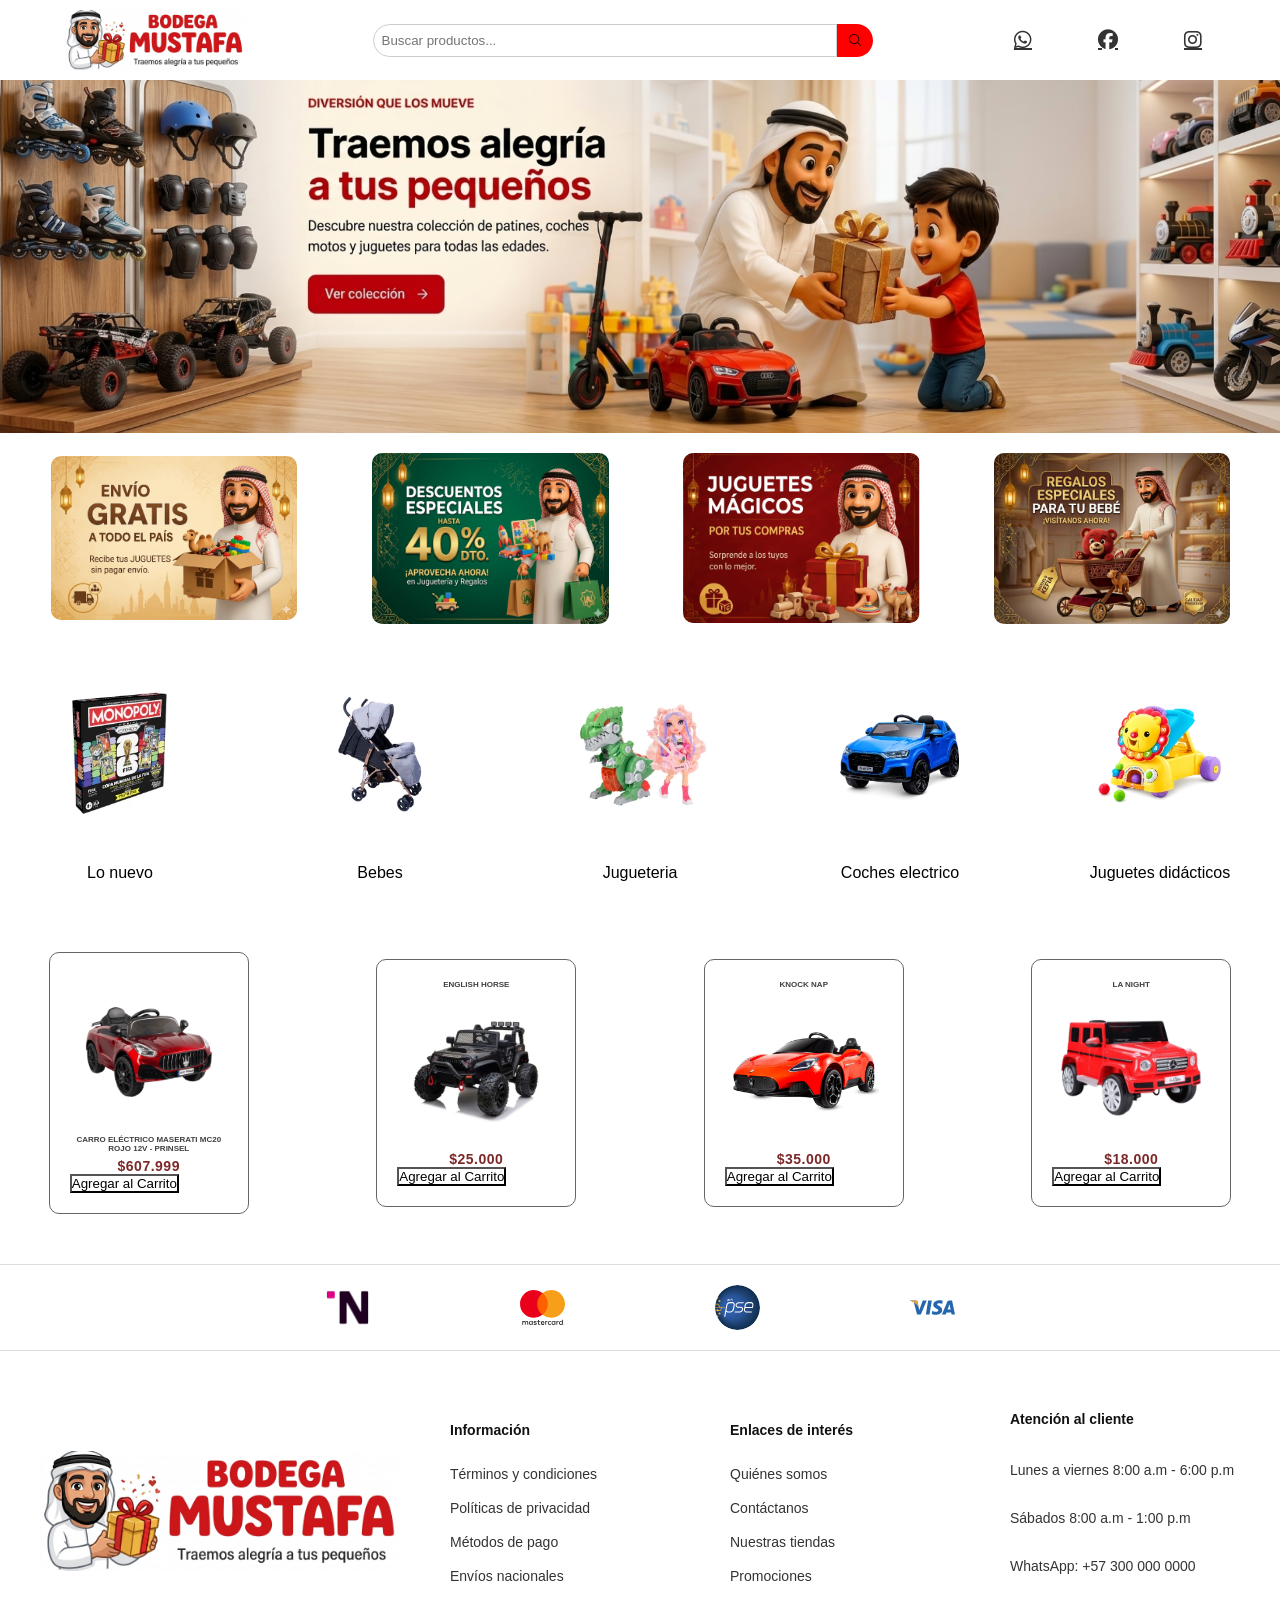
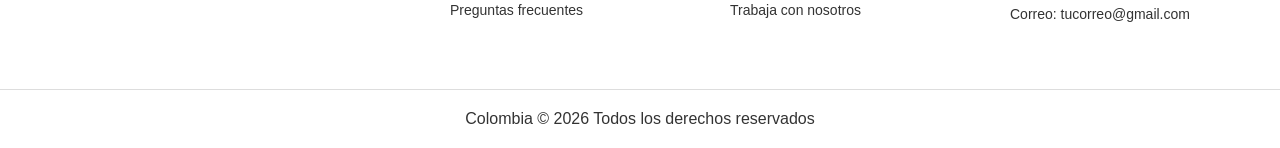
==== index.html @ 59c6c092 "message" ====
<!DOCTYPE html>
<html>

<head>
  <meta charset="UTF-8" />
  <title>Bodega Mustafa</title>
  <link rel="stylesheet" href="style.css">
  <link rel="icon" href="IMG/logo.png">
  <link rel="preconnect" href="https://fonts.googleapis.com">
  <link rel="preconnect" href="https://fonts.gstatic.com" crossorigin>
  <link href="https://fonts.googleapis.com/css2?family=Inter:wght@300;400;500;600&display=swap" rel="stylesheet">
  <link rel="stylesheet" href="https://cdnjs.cloudflare.com/ajax/libs/font-awesome/6.5.0/css/all.min.css">
  <link href="https://cdn.jsdelivr.net/npm/@fortawesome/fontawesome-free@6.5.0/css/all.min.css" rel="stylesheet">
  <script src="app.js" async></script>
</head>

<body>


  <!-- HEADER -->
  <div class="top-bar">
    <div class="conten_bar">
      <div class="logo">
        <img src="IMG/Gemini_Generated_Image_da0sp6da0sp6da0s.png" class="logo_img">
        <!-- <h2>BODEGA <span>MUSTAFA</span></h2>-->
      </div>

      <div class="search">
        <input class="search_style" type="text" placeholder="Buscar productos...">
        <button><img src="IMG/simbolo-de-la-interfaz-de-busqueda.png" alt="" class="lupa"></button>
      </div>

      <div class="social">
        <a href="https://wa.me/573014575508" class="whatsapp-float" target="_blank">
          <i class="fab fa-whatsapp"></i>
        </a>
        <a href="#"><i class="fab fa-facebook"></i></a>
        <a href="#"><i class="fab fa-instagram"></i></a>
      </div>
    </div>

  </div>

  <!--<div class="navbar">
  <a href="#">Categorías</a>
  <a href="#">Patines</a>
  <a href="#">Coches</a>
  <a href="#">Motos</a>
  <a href="#">Juguetes</a>
  <a href="#">Ofertas</a>
</div>-->

  <!-- HERO -->

  <div class="content_banner">
    <div class="banner">
      <img src="IMG/Diseño sin título.png" alt="" class="img_banner">
    </div>
  </div>

  <!--BANNER 2-->
  <div class="promos">

    <div class="promo">
      <img src="IMG/Catalogo/banner/Gemini_Generated_Image_4g9vft4g9vft4g9v.png" alt="">
    </div>

    <div class="promo">
      <img src="IMG/Catalogo/banner/Gemini_Generated_Image_lv27aalv27aalv27.png" alt="">
    </div>

    <div class="promo">
      <img src="IMG/Catalogo/banner/Gemini_Generated_Image_pyb606pyb606pyb6.png" alt="">
    </div>

    <div class="promo">
      <img src="IMG/Catalogo/banner/Gemini_Generated_Image_ac1iwuac1iwuac1i.png" alt="">
    </div>

  </div>


  <!-- CATEGORIAS -->
  <section class="categorias">
    <!--<h2>Explora categorías</h2>-->

    <div class="grid">

      <div class="categoria">

        <div class="circle">

          <img src="IMG/Catalogo/33e0378a-2270-49cd-bac8-6c04296d446d___02954387f7a45be6839c6b963cf06121.webp"
            alt="Jugueteria">

        </div>

        <div class="circle_text">
          <p>Lo nuevo</p>
        </div>

      </div>


      <div class="categoria">

        <div class="circle">

          <img src="IMG/Catalogo/012d9b20-46e1-4315-beab-b71fcdd52f04___46c78334dc7b81961556121b7e7aa736.webp"
            class="img_categorie">

        </div>

        <div class="circle_text">
          <p>Bebes</p>
        </div>

      </div>

      <div class="categoria">

        <div class="circle">

          <img src="IMG/Catalogo/dcc8c042-22ca-4071-9466-cf2350ef6596___0fcb8e5a81da76096e69bb2cf701c85f.webp"
            class="img_categorie">

        </div>

        <div class="circle_text">
          <p>Jugueteria</p>
        </div>

      </div>

      <div class="categoria">

        <div class="circle">

          <img src="IMG/Catalogo/6ea2930f-3822-4437-81b8-4fa811428235___e31d654e2ce36ea52e5ac3e4da95c9cd.webp"
            class="img_categorie">

        </div>

        <div class="circle_text">
          <p>Coches electrico</p>
        </div>

      </div>


      <div class="categoria">

        <div class="circle">

          <img src="IMG/Catalogo/55fb14bf-ad05-44a4-b7ca-66a8fdedbbeb___d0d23ddb5b34c17a1764a126568228db.webp"
            class="img_categorie">

        </div>

        <div class="circle_text">
          <p>Juguetes didácticos</p>
        </div>

      </div>

    </div>
  </section>

  <!-- PRODUCTOS 
<section class="productos">
  <h2 class="titul">Top productos para tus hijos</h2>
  <div class="container">
   <div class="products">

    <div class="cards">
      <img src="IMG/Catalogo/carro_rojo/1061714-800-auto.png" alt="">
      <div class="title">Patín Eléctrico X7</div>
      <div class="price">$279.00</div>
      <div class="stars">★★★★★</div>
    </div>

    <div class="cards">
      <img src="IMG/Catalogo/carro_rojo/1188334-1200-auto.webp" alt="">
      <div class="title">Coche Eléctrico Audi TT</div>
      <div class="price">$339.00</div>
      <div class="stars">★★★★★</div>
    </div>

    <div class="cards">
      <img src="IMG/Catalogo/carro_rojo/1174022-800-auto.webp" alt="">
      <div class="title">Moto Eléctrica Sport</div>
      <div class="price">$189.00</div>
      <div class="stars">★★★★★</div>
    </div>

    <div class="cards">
      <img src="IMG/Catalogo/carro_rojo/1312287-800-auto.png" alt="">
      <div class="title">Scooter Infantil LED</div>
      <div class="price">$79.00</div>
      <div class="stars">★★★★★</div>
    </div>

   </div>
  </div>-->


  </section>

  <section class="contenedor">
    <!-- Contenedor de elementos -->
    <div class="contenedor-items">
      <div class="item">
        <img src="IMG/Catalogo/carro_rojo/1061714-800-auto.png" alt="" class="cards_img">
        <div class="content_titul_item">
          <span class="titulo-item">Carro Eléctrico Maserati MC20 Rojo 12V - Prinsel</span>
        </div>
        <div class="content_precio_item">
          <span class="precio-item">$607.999</span>
        </div>
        <button class="boton-item">Agregar al Carrito</button>
      </div>

      <div class="item">
        <span class="titulo-item">English Horse</span>
        <img src="IMG/Catalogo/carro_rojo/result_1174022-800-auto.webp" alt="" class="cards_img">
        <span class="precio-item">$25.000</span>
        <button class="boton-item">Agregar al Carrito</button>
      </div>

      <div class="item">
        <span class="titulo-item">Knock Nap</span>
        <img src="IMG/Catalogo/carro_rojo/1188334-1200-auto.webp" alt="" class="cards_img">
        <span class="precio-item">$35.000</span>
        <button class="boton-item">Agregar al Carrito</button>
      </div>
      
      <div class="item">
        <span class="titulo-item">La Night</span>
        <img src="IMG/Catalogo/carro_rojo/1312287-800-auto.png" alt="" class="cards_img">
        <span class="precio-item">$18.000</span>
        <button class="boton-item">Agregar al Carrito</button>
      </div>


    </div>
    <!-- Carrito de Compras -->
    <div class="carrito" id="carrito">
      <div class="header-carrito">
        <h2>Tu Carrito</h2>
      </div>

      <div class="carrito-items">
      </div>
      <div class="carrito-total">
        <div class="fila">
          <strong>Tu Total</strong>
          <span class="carrito-precio-total">
            $120.000,00
          </span>
        </div>
        <button class="btn-pagar">Pagar <i class="fa-solid fa-bag-shopping"></i> </button>
      </div>
    </div>
  </section>

  <footer class="footer">

    <!-- METODOS DE PAGO -->
    <div class="metodos_pago">

      <img src="IMG/M.PAGO/lodo_nequi.png">
      <img src="IMG/M.PAGO/mastercard-2.svg">
      <img src="IMG/M.PAGO/psee.svg">
      <img src="IMG/M.PAGO/visaa.svg">

    </div>

    <!-- CONTENIDO -->
    <div class="footer_container">

      <!-- LOGO -->
      <div class="footer_box">

        <h1 class="logo">
          <img src="IMG/Gemini_Generated_Image_da0sp6da0sp6da0s.png" class="logo_footer">
        </h1>

        <div class="redes">

          <i class='bx bxl-facebook'></i>
          <i class='bx bxl-instagram'></i>
          <i class='bx bxl-tiktok'></i>
          <i class='bx bxl-whatsapp'></i>

        </div>

      </div>

      <!-- INFORMACION -->
      <div class="footer_box">

        <h2>Información</h2>

        <a href="">Términos y condiciones</a>
        <a href="">Políticas de privacidad</a>
        <a href="">Métodos de pago</a>
        <a href="">Envíos nacionales</a>
        <a href="">Preguntas frecuentes</a>

      </div>

      <!-- ENLACES -->
      <div class="footer_box">

        <h2>Enlaces de interés</h2>

        <a href="">Quiénes somos</a>
        <a href="">Contáctanos</a>
        <a href="">Nuestras tiendas</a>
        <a href="">Promociones</a>
        <a href="">Trabaja con nosotros</a>

      </div>

      <!-- ATENCION -->
      <div class="footer_box">

        <h2>Atención al cliente</h2>

        <p>Lunes a viernes 8:00 a.m - 6:00 p.m</p>

        <p>Sábados 8:00 a.m - 1:00 p.m</p>

        <p>WhatsApp: +57 300 000 0000</p>

        <p>Correo: tucorreo@gmail.com</p>

      </div>

    </div>

    <!-- COPYRIGHT -->
    <div class="copy">

      <p>
        Colombia © 2026 Todos los derechos reservados
      </p>

    </div>

  </footer>

</body>

</html>
---- style.css ----
*{
  margin:0;
  padding:0;
  box-sizing:border-box;
  font-family:Arial, sans-serif;
  background-color: white;
}
body{
  font-family: 'poppins',sans-serif;
}
.secondary {
  font-family: 'Inter', sans-serif;
}
h1, h2 {
  font-weight: 700; /* títulos grandes */
}

h3, h4 {
  font-weight: 600; /* subtítulos */
}

p {
  font-weight: 400; /* texto normal */
}

.small-text {
  font-weight: 300; /* texto pequeño */
}

body{
  background:#f1f1f1;
}

/* HEADER */
.top-bar{
  display:flex;
  justify-content:center;
  align-items:center;
  padding:10px 20px;
  background:#fff;
  flex-wrap:wrap;
  border-bottom: 0px solid red;
  width: 100%;
}
.conten_bar{
    display: flex;
    justify-content:space-between;
    align-items: center;
    gap: 10vw;

    
}

.logo {
  display: flex;
  justify-content: center;
  align-items: center;
}

.logo_img {
  width: 180px;       /* tamaño normal en PC */
  height: auto;       /* mantiene proporción */
  max-width: 100%;    /* evita que se salga */
  object-fit: contain;
}
.logo h2{
  color:#000;
}

.logo span{
  color:red;
}
.cont_banner{
    display: flex;
    justify-content: center;
    align-items: center;
    
}
.banner{
    display: flex;
    justify-content: center;
    align-items: center;
}
.img_banner{
    width:100%;
}
/*BANNER 2*/
.promos {
  display: flex;
  justify-content: center;
  align-items: center;
  gap: 15px;
  padding: 20px;
}

/* CADA TARJETA */
.promo {
  display: flex;
  justify-content: center;
  align-items: center;
  overflow: hidden;
  transition: 0.3s;
  cursor: pointer;
}

/* IMAGEN */
.promo img {
  width: 80%;
  height: 800%;
  border-radius: 10px;
  object-fit: cover;
  display: block;
}

/* HOVER */
.promo:hover {
  transform: translateY(-5px) scale(1.02);
}
/*SEARCH*/
.search {
  display: flex;
  justify-content: center;
  align-items: center;
  width: 500px;

}
.search_style{
    display: flex;
    justify-content: center;
    align-items: center;
}
.search input {
  width: 100%;
  padding: 8px;
  border: 1px solid #ccc;
  border-radius: 20px 0 0 20px;
}

.search button {
  padding: 8px 12px;
  border: none;
  background: red;
  color: white;
  border-radius: 0 20px 20px 0;
}
.lupa{
   background: red;
    width: 12px;
    margin-top: 2px;
}
/* REDES */
.social {
  display: flex;
  justify-content: center;
  align-items: center;
  gap: 40px;
}
i {
  background: none !important;
  display: inline-block;
  width: auto !important;
  height: auto !important;
  color: inherit;
  font-size: 20px;
}

.social a {
  width: 45px;
  height: 45px;
  display: flex;
  align-items: center;
  justify-content: center;
  /*background: #f1f1f1;
  border-radius: 50%;*/
  color: #333;
  font-size: 16px;
  transition: 0.3s;
}

/* COLORES HOVER */
.social a:hover:nth-child(1) {
  background: #25D366;
  color: white;
}

.social a:hover:nth-child(2) {
  background: #1877F2;
  color: white;
}

.social a:hover:nth-child(3) {
  background: #E1306C;
  color: white;
}


/* Iconos */
.icons {
  display: flex;
  gap: 15px;
}

/* Botón hamburguesa */
.menu-toggle {
  display: none;
  font-size: 25px;
  cursor: pointer;
}

/* NAV */
.navbar{
  background:red;
  display:flex;
  justify-content:left;
  align-items: center;
  flex-wrap: wrap;
  gap:40px;
  padding:10px 20px;
  overflow-x:auto;
}

.navbar a{
  color:white;
  text-decoration:none;
  white-space:nowrap;
  margin-left: 40px;
  font-family: 'Gill Sans', 'Gill Sans MT', Calibri, 'Trebuchet MS', sans-serif;
}

/* HERO */
.hero{
  display:flex;
  justify-content:space-between;
  align-items:center;
  padding:30px;
  background:#fff;
  margin:20px;
  border-radius:10px;
  flex-wrap:wrap;
}

.hero-text{
  max-width:500px;
}

.hero h1{
  font-size:40px;
}

.hero h1 span{
  color:red;
}

.hero p{
  margin:15px 0;
}

.btn{
  background:red;
  color:white;
  padding:10px 20px;
  border:none;
  border-radius:20px;
}

.hero img{
  width:400px;
}

/*CARD CIRCULE*/
.categoria {
  text-align: center;
}

/* círculo */
.circle {
  width: 25vw;
  height: 25vw;
  max-width: 180px;
  max-height: 180px;

  margin: auto;
  border-radius: 50%;
  overflow: hidden;

  position: relative;
  transition: 0.3s;
}
.circle_text{
  margin-top: 20px;
  display: flex;
  justify-content: center;
  align-items: center;
  font-family: 'Times New Roman', Times, serif;
}

/* imagen */
.circle img {
  width: 100%;
  height: 100%;
  object-fit: contain;
}

/* aro oculto */
.circle::before {
  content: "";
  position: absolute;
  inset: 0;
  border-radius: 50%;
  border: 1px solid transparent;
  transition: 0.3s;
}

/* hover */
.circle:hover::before {
  border: 1px solid #343233;
}

.circle:hover {
  transform: scale(1.05);
}

@media (max-width: 768px) {
  .circle {
    width: 30vw;
    height: 30vw;
  }
}

@media (max-width: 480px) {
  .circle {
    width: 40vw;
    height: 40vw;
  }
}


/* CATEGORIAS */
.categorias{
  padding:20px;
}

.grid{
  display: flex;
  justify-content: center;
  align-items: center;
  gap: 80px;
}



/* Responsive */

@media (max-width: 600px) {
    .logo_img {
        max-width: 60px;
    }
}

/* Celular pequeño */
@media (max-width: 360px) {
    .logo_img {
        max-width: 130px;
    }
}

@media (max-width: 480px) {
  body {
    padding: 10px;
  }

  .new-price {
    font-size: 28px;
  }

  .card-img {
    padding: 15px;
  }
}


/* RESPONSIVE */
@media(max-width:1024px){
  .grid{
    grid-template-columns:repeat(3,1fr);
  }
  .product-grid{
    grid-template-columns:repeat(3,1fr);
  }
}

@media(max-width:768px){
  .search{
    width:100%;
    margin:10px 0;
  }

  .hero{
    flex-direction:column;
    text-align:center;
  }

  .hero img{
    width:100%;
  }

  .grid{
    grid-template-columns:repeat(2,1fr);
  }

  .product-grid{
    grid-template-columns:repeat(2,1fr);
  }
}

@media(max-width:480px){
  .grid{
    grid-template-columns:1fr;
  }

  .product-grid{
    grid-template-columns:1fr;
  }

  .hero h1{
    font-size:28px;
  }
}
@media (max-width: 768px) {
  .logo_img {
    width: 140px;
  }
}

/* Celular */
@media (max-width: 480px) {
  .logo_img {
    width: 110px;
  }
}
@media (max-width: 768px) {

  .header {
    flex-wrap: wrap;
  }

  .search {
    order: 3;
    width: 100%;
  }

}
@media (max-width: 480px) {

  .top-bar{
    display: flex;
    justify-content: space-between;
    align-items: center;
  }

  .header {
    justify-content: center;
  }

  .search {
    order: 2;
    width: 100%;
  }

  .social {
    order: 3;
    justify-content: center;
    width: 20%;

  }
  .social a{
  width: 45px;
  height: 45px;
  display: flex;
  align-items: center;
  justify-content: center;
  background: #f1f1f1;
  border-radius: 50%;
  color: #333;
  font-size: 16px;
  transition: 0.3s;
  }

}

/* BANNER 2 */
@media (max-width: 1024px) {
  .promos {
    grid-template-columns: repeat(2, 1fr);
  }
}

/* Celular */
@media (max-width: 600px) {
  .promos {
    grid-template-columns: 1fr;
  }
}


/*CARD PRODUCT*/
.container {
  display: flex;
  justify-content: center;
  align-items: center;
  max-width: 1200px;
  margin: auto;
  padding: 20px;
  margin-top: 40px;
}

.products {
  display: grid;
  grid-template-columns: 1fr;
  gap: 120px;
}

.titul{
  padding: 50px;
  font-size: 20px;
}

/* Card */
.cards {
  background: var(--card-bg);
  border-radius: 10px;
  padding: 15px;
  text-align: center;
  transition: 0.3s;
  background:#fff;
  padding:15px;
  text-align:center;
  border: 1px solid #ccc;
  border-radius:  20px;
}
.cards_img{
  width:80px;
}
.cards:hover {
  transform: translateY(-5px);
}

.cards_img {
  width: 100%;
  max-height: 1400px;
  object-fit: contain;
}

.title {
  font-size: 14px;
  color: var(--text);
  margin: 10px 0 5px;
}

.price {
  font-weight: bold;
  color: var(--price);
  margin-bottom: 8px;
}

.stars {
  color: var(--star);
  font-size: 14px;
}

/* Responsive */
@media (min-width: 768px) {
  .products {
    grid-template-columns: repeat(4, 1fr);
  }
}



/*CARD CONTENT*/

@import url('https://fonts.googleapis.com/css2?family=Open+Sans:wght@300;400;500;600&family=Titillium+Web:wght@200;300;400;600;700&display=swap');

.contenedor{
  display: flex;
  justify-content: center;
  align-items: center; 
    margin: auto;
    display: flex;
    justify-content: space-between;
    /* oculto lo que queda fuera del .contenedor */
    contain: paint;
}
/* SECCION CONTENEDOR DE ITEMS */
.contenedor .contenedor-items{
    margin-top: 50px;
    display: grid;
    grid-template-columns: repeat(auto-fit, minmax(220px, 1fr));
    grid-gap:30px;
    grid-row-gap: 30px;
    /* width: 60%; */
    width: 100%;
    transition: .3s;
}
.contenedor .contenedor-items .item{
    max-width: 200px;
    margin: auto;
    border: 1px solid #666;
    border-radius: 10px;
    padding: 20px;
    transition: .3s;
}
.contenedor .contenedor-items .item .cards_img{
    width: 100%;
}
.contenedor .contenedor-items .item:hover{
    box-shadow: 0 0 10px #666;
    scale: 1.05;
}
.content_titul_item{
  display:flex;
    justify-content: start;
    align-items: start;
}
.titulo-item{
  color: #3f3f40;
    font-size: 8px;
    font-style: normal;
    font-weight: 400;
    line-height: normal;

}
.content_precio_item{
  display:flex;
    justify-content: center;
    align-items: start;
    margin-top: 5px;
}
.precio-item{
  font-size: 14px !important;
    font-style: normal;
    font-weight: 700;
    line-height: normal;
    letter-spacing: .5px;
    color: #7d2828;
}

.contenedor .contenedor-items .item .titulo-item{
    display: block;
    font-weight: bold;
    text-align: center;
    text-transform: uppercase;
}
.contenedor .contenedor-items .item .precio-item{
    display: block;
    text-align: center;
    font-weight: bold;
    font-size: 22px;
}git add .
.contenedor .contenedor-items .item .boton-item{
    display: block;
    margin: 10px auto;
    border: none;
    background-color: rgb(218, 21, 21);
    color: #fff;
    padding: 5px 15px;
    border-radius: 5px;
    cursor: pointer;
}
/* seccion carrito */
.carrito{
    border: 1px solid #666;
    width: 35%;
    margin-top: 30px;
    border-radius: 10px;
    overflow: hidden;
    margin-bottom: auto;
    position: sticky !important;
    top: 0;
    transition: .3s;
    /* Estilos para ocultar */
    margin-right: -100%;
    opacity: 0;
}
.carrito .header-carrito{
    background-color: #000;
    color: #fff;
    text-align: center;
    padding: 30px 0;
}
.carrito .carrito-item{
    display: flex;
    align-items: center;
    /* justify-content: space-between; */
    position: relative;
    border-bottom: 1px solid #666;
    padding: 20px;
}
.carrito .carrito-item img{
    margin-right: 20px;
}
.carrito .carrito-item .carrito-item-titulo{
    display: block;
    font-weight: bold;
    margin-bottom: 10px;
    text-transform: uppercase;
}
.carrito .carrito-item .selector-cantidad{
    display: inline-block;
    margin-right: 25px;
}
.carrito .carrito-item .carrito-item-cantidad{
    border: none;
    font-size: 18px;
    background-color: transparent;
    display: inline-block;
    width:30px;
    padding: 5px;
    text-align: center;
}
.carrito .carrito-item .selector-cantidad i{
    font-size: 18px;
    width: 32px;
    height: 32px;
    line-height: 32px;
    text-align: center;
    border-radius: 50%;
    border: 1px solid #000;
    cursor: pointer;
}
.carrito .carrito-item .carrito-item-precio{
    font-weight: bold;
    display: inline-block;
    font-size: 18px;
    margin-bottom: 5px;
}
.carrito .carrito-item .btn-eliminar{
    position: absolute;
    right: 15px;
    top: 15px;
    color: #000;
    font-size: 20px;
    width: 40px;
    height: 40px;
    line-height: 40px;
    text-align: center;
    border-radius: 50%;
    border: 1px solid #000;
    cursor: pointer;
    display: block;
    background: transparent;
    z-index: 20;
}
.carrito .carrito-item .btn-eliminar i{
    pointer-events: none;
}
.btn-eliminar{
  margin-top: 50px;
}

.carrito-total{
    background-color: #f3f3f3;
    padding: 30px;
}
.carrito-total .fila{
    display: flex;
    justify-content: space-between;
    align-items: center;
    font-size: 22px;
    font-weight: bold;
    margin-bottom: 10px;
}
.carrito-total .btn-pagar{
    display: block;
    width: 100%;
    border: none;
    background: #000;
    color: #fff;
    border-radius: 5px;
    font-size: 18px;
    padding: 20px;
    display: flex;
    justify-content: space-between;
    align-items: center;
    cursor: pointer;
    transition: .3s;
}
.carrito-total .btn-pagar:hover{
    scale: 1.05;
}

/* SECCION RESPONSIVE */
@media screen and (max-width: 850px) {
    .contenedor {
      display: block;
    }
    .contenedor-items{
        width: 100% !important;
    }
    .carrito{
        width: 100%;
    }
  }
  

/*FOOTER*/
*{
    margin:0;
    padding:0;
    box-sizing:border-box;
}

body{
    background:white;
    font-family:Arial, Helvetica, sans-serif;
}

/* FOOTER */

.footer{
    width:100%;
    background:white;
    margin-top:50px;
    border-top:1px solid #ddd;
}

/* METODOS DE PAGO */

.metodos_pago{

    width:100%;

    display:flex;

    justify-content:center;
    align-items:center;

    gap:150px;

    padding:20px;

    border-bottom:1px solid #ddd;

    flex-wrap:wrap;
}

.metodos_pago img{
    width:45px;
}

/* CONTENEDOR */

.footer_container{

    width:100%;
    max-width:1400px;

    margin:auto;

    padding:60px 40px;

    display:grid;

    grid-template-columns:repeat(4,1fr);

    gap:50px;
}

/* BOX */

.footer_box{

    display:flex;
    justify-content: center;
    flex-direction:column;

    gap:18px;
}

/* LOGO */

.logo{

    font-size:55px;

    line-height:70px;

    color:#ff3f8e;
}

/* TITULOS */

.footer_box h2{

    font-size:14px;

    color:#111;

    margin-bottom:10px;
}

/* LINKS */

.footer_box a{

    text-decoration:none;

    color:#333;

    font-size:14px;

    transition:.3s;
}

.footer_box a:hover{
    color:#ea4e4e;
}

/* TEXTOS */

.footer_box p{

    color:#333;

    font-size:14px;

    line-height:30px;
}
.logo_footer{
  width: 40vh;
}

/* REDES */

.redes{

    display:flex;

    gap:15px;

    flex-wrap:wrap;
}

.redes i{

    width:50px;
    height:50px;

    border-radius:50%;

    background:#ea4e4e;

    display:flex;

    justify-content:center;
    align-items:center;

    color:white;

    font-size:24px;

    cursor:pointer;
}

/* COPYRIGHT */

.copy{

    width:100%;

    text-align:center;

    padding:20px;

    border-top:1px solid #ddd;
}

.copy p{

    color:#333;

    font-size:16px;
}

/* RESPONSIVE */

@media(max-width:1100px){

    .footer_container{

        grid-template-columns:repeat(2,1fr);
    }

}

@media(max-width:700px){

    .footer_container{

        grid-template-columns:1fr;

        text-align:center;
    }

    .footer_box{

        align-items:center;
    }

    .logo{

        font-size:45px;
    }

}
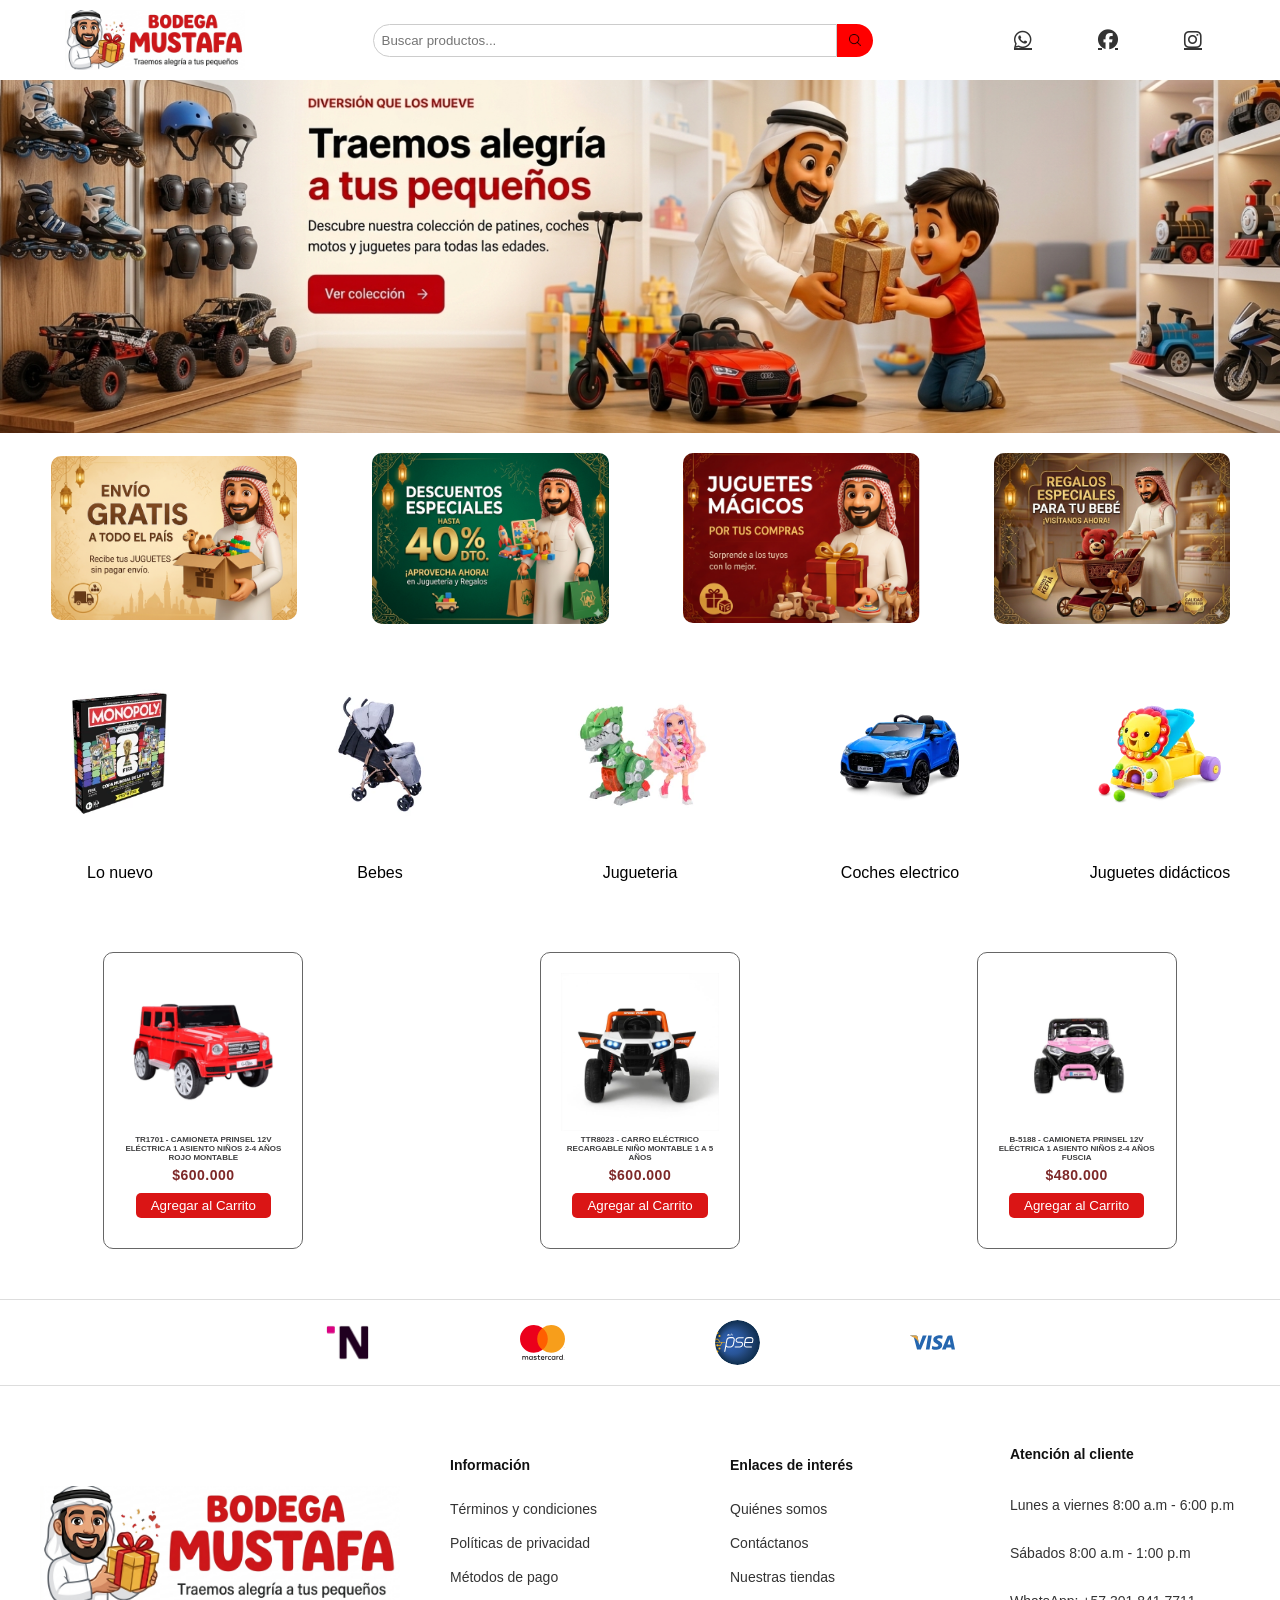
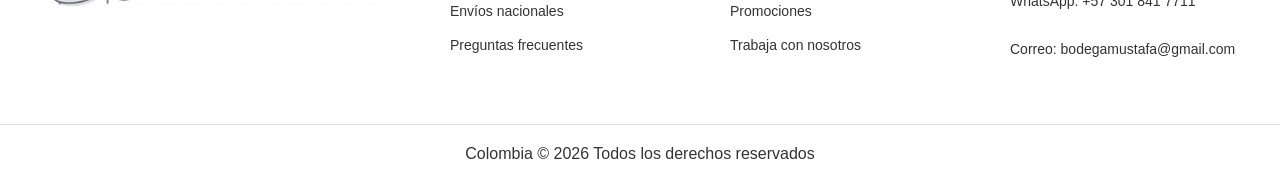
==== commit 0d217a99: "agregar styles" ====
--- a/index.html
+++ b/index.html
@@ -208,41 +208,55 @@
 
   <section class="contenedor">
     <!-- Contenedor de elementos -->
+
     <div class="contenedor-items">
       <div class="item">
-        <img src="IMG/Catalogo/carro_rojo/1061714-800-auto.png" alt="" class="cards_img">
+        <img src="IMG/C_MONTABLES/TR1701.jpg" alt="" class="cards_img">
         <div class="content_titul_item">
-          <span class="titulo-item">Carro Eléctrico Maserati MC20 Rojo 12V - Prinsel</span>
+          <span class="titulo-item">TR1701 - Camioneta Prinsel 12v Eléctrica 1 Asiento Niños 2-4 Años Rojo Montable </span>
         </div>
         <div class="content_precio_item">
-          <span class="precio-item">$607.999</span>
+          <span class="precio-item">$600.000 </span>
         </div>
         <button class="boton-item">Agregar al Carrito</button>
       </div>
 
+
       <div class="item">
-        <span class="titulo-item">English Horse</span>
-        <img src="IMG/Catalogo/carro_rojo/result_1174022-800-auto.webp" alt="" class="cards_img">
-        <span class="precio-item">$25.000</span>
+        <img src="IMG/C_MONTABLES/TTR8023.jpg" alt="" class="cards_img">
+        <div class="content_titul_item">
+          <span class="titulo-item">TTR8023 - Carro Eléctrico Recargable Niño Montable 1 A 5 Años</span>
+        </div>
+        <div class="content_precio_item">
+          <span class="precio-item">$600.000 </span>
+        </div>
         <button class="boton-item">Agregar al Carrito</button>
       </div>
 
+
       <div class="item">
-        <span class="titulo-item">Knock Nap</span>
-        <img src="IMG/Catalogo/carro_rojo/1188334-1200-auto.webp" alt="" class="cards_img">
-        <span class="precio-item">$35.000</span>
+        <img src="IMG/C_MONTABLES/Adobe Express - file.jpg" alt="" class="cards_img">
+        <div class="content_titul_item">
+          <span class="titulo-item">B-5188 - Camioneta Prinsel 12v Eléctrica 1 Asiento Niños 2-4 Años Fuscia</span>
+        </div>
+        <div class="content_precio_item">
+          <span class="precio-item">$480.000</span>
+        </div>
         <button class="boton-item">Agregar al Carrito</button>
       </div>
+
+
+
+
       
-      <div class="item">
-        <span class="titulo-item">La Night</span>
-        <img src="IMG/Catalogo/carro_rojo/1312287-800-auto.png" alt="" class="cards_img">
-        <span class="precio-item">$18.000</span>
-        <button class="boton-item">Agregar al Carrito</button>
-      </div>
-
-
-    </div>
+    </div>
+
+
+
+
+
+
+
     <!-- Carrito de Compras -->
     <div class="carrito" id="carrito">
       <div class="header-carrito">
@@ -331,9 +345,9 @@
 
         <p>Sábados 8:00 a.m - 1:00 p.m</p>
 
-        <p>WhatsApp: +57 300 000 0000</p>
-
-        <p>Correo: tucorreo@gmail.com</p>
+        <p>WhatsApp: +57 301 841 7711</p>
+
+        <p>Correo: bodegamustafa@gmail.com</p>
 
       </div>
 
--- a/style.css
+++ b/style.css
@@ -318,6 +318,13 @@
 
 .circle:hover {
   transform: scale(1.05);
+}
+
+
+.contenedor-items{
+    display: grid;
+    grid-template-columns: repeat(3, 1fr);
+    gap: 20px;
 }
 
 @media (max-width: 768px) {
@@ -592,6 +599,11 @@
     contain: paint;
 }
 /* SECCION CONTENEDOR DE ITEMS */
+.contenedor-items{
+    display: grid;
+    grid-template-columns: repeat(3, 1fr);
+    gap: 20px;
+}
 .contenedor .contenedor-items{
     margin-top: 50px;
     display: grid;
@@ -656,7 +668,7 @@
     text-align: center;
     font-weight: bold;
     font-size: 22px;
-}git add .
+}
 .contenedor .contenedor-items .item .boton-item{
     display: block;
     margin: 10px auto;
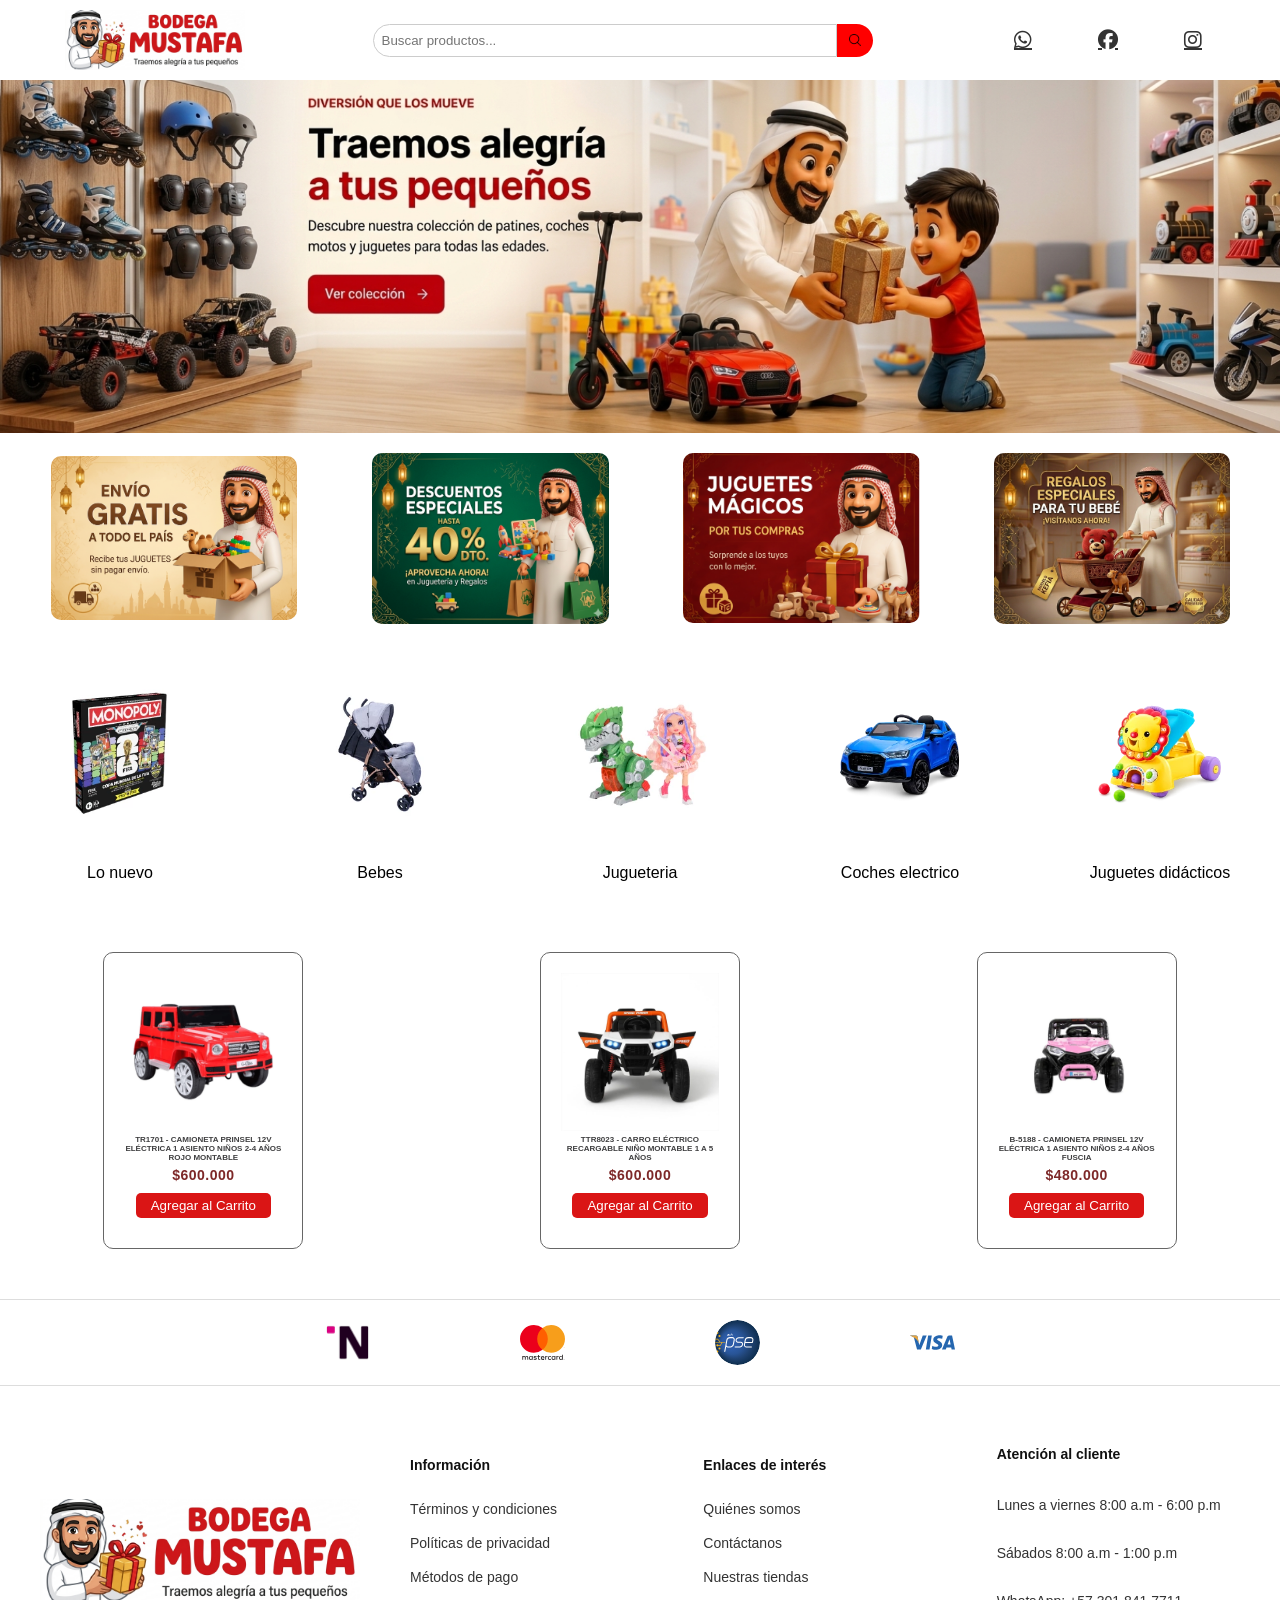
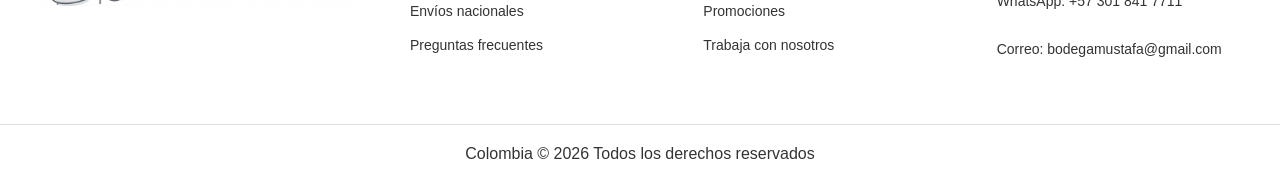
==== commit e5d52712: "correcion de responsive" ====
--- a/index.html
+++ b/index.html
@@ -210,6 +210,7 @@
     <!-- Contenedor de elementos -->
 
     <div class="contenedor-items">
+      
       <div class="item">
         <img src="IMG/C_MONTABLES/TR1701.jpg" alt="" class="cards_img">
         <div class="content_titul_item">
@@ -295,18 +296,10 @@
       <!-- LOGO -->
       <div class="footer_box">
 
-        <h1 class="logo">
+        <div class="logo_footer_content">
           <img src="IMG/Gemini_Generated_Image_da0sp6da0sp6da0s.png" class="logo_footer">
-        </h1>
-
-        <div class="redes">
-
-          <i class='bx bxl-facebook'></i>
-          <i class='bx bxl-instagram'></i>
-          <i class='bx bxl-tiktok'></i>
-          <i class='bx bxl-whatsapp'></i>
-
-        </div>
+        </div>
+
 
       </div>
 
--- a/style.css
+++ b/style.css
@@ -363,6 +363,11 @@
         max-width: 60px;
     }
 }
+@media (max-width: 1990px) {
+    .logo_footer {
+        max-width: 320px;
+    }
+}
 
 /* Celular pequeño */
 @media (max-width: 360px) {
@@ -387,9 +392,16 @@
 
 
 /* RESPONSIVE */
-@media(max-width:1024px){
+@media(max-width:1238px){
   .grid{
-    grid-template-columns:repeat(3,1fr);
+    display: flex;
+    justify-content: center;
+    align-items: center;
+    gap: 20px;
+
+  }
+  .categoria{
+    width: 100%;
   }
   .product-grid{
     grid-template-columns:repeat(3,1fr);
@@ -1000,7 +1012,7 @@
 
     .footer_container{
 
-        grid-template-columns:repeat(2,1fr);
+
     }
 
 }
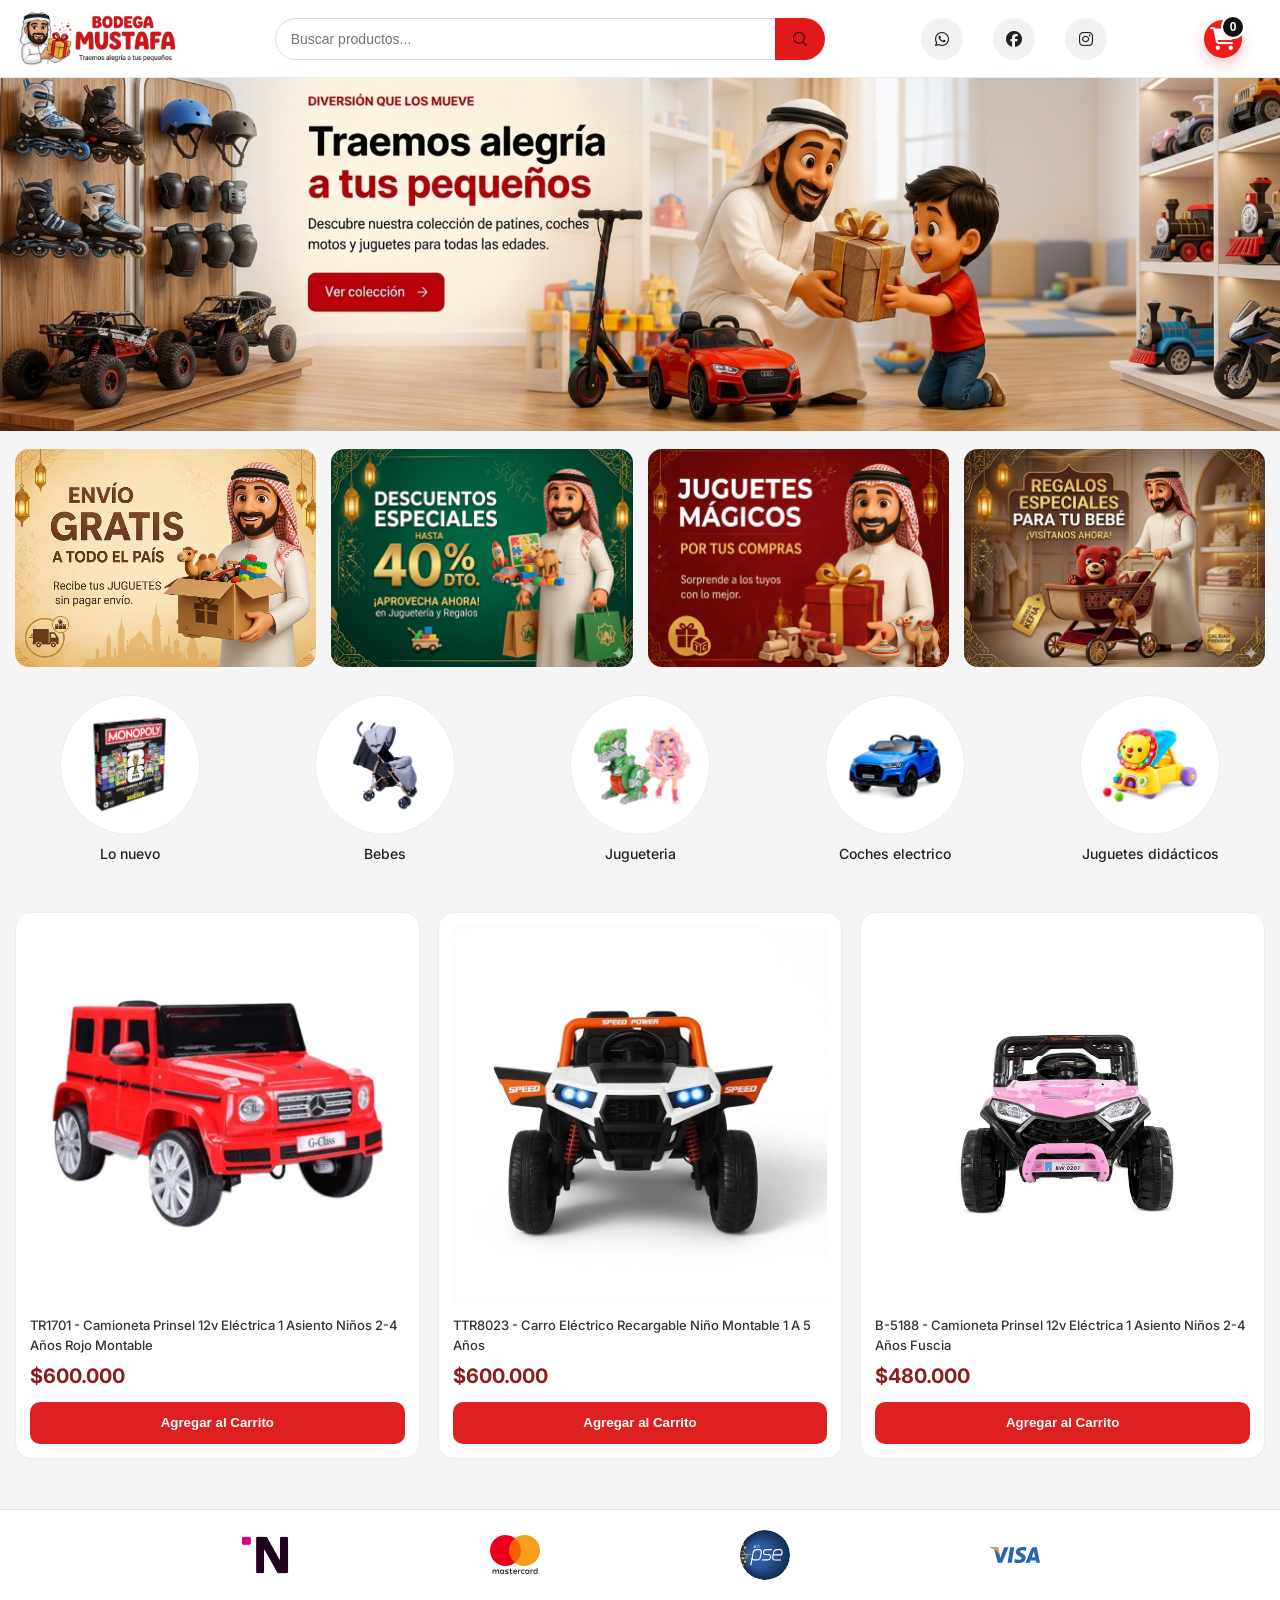
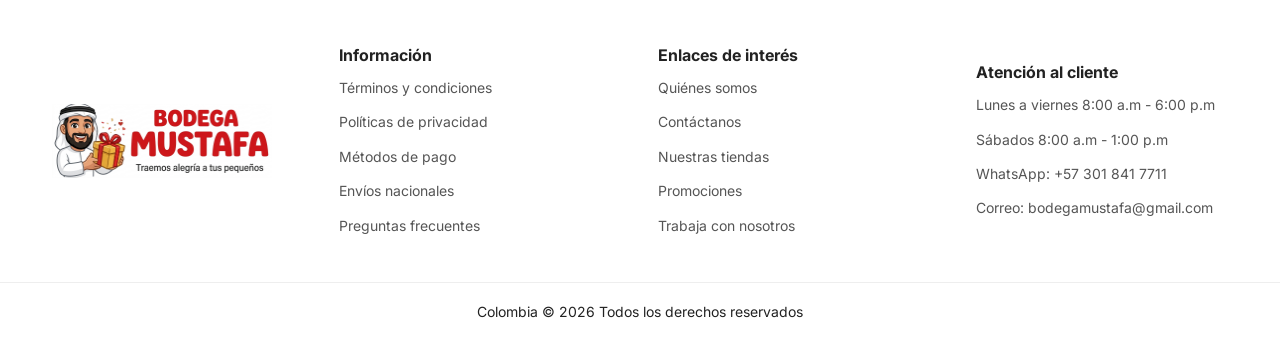
==== commit 2dae647f: "arreglo secundario de reponsive y ajuste de card" ====
--- a/index.html
+++ b/index.html
@@ -11,7 +11,7 @@
   <link href="https://fonts.googleapis.com/css2?family=Inter:wght@300;400;500;600&display=swap" rel="stylesheet">
   <link rel="stylesheet" href="https://cdnjs.cloudflare.com/ajax/libs/font-awesome/6.5.0/css/all.min.css">
   <link href="https://cdn.jsdelivr.net/npm/@fortawesome/fontawesome-free@6.5.0/css/all.min.css" rel="stylesheet">
-  <script src="app.js" async></script>
+  <script src="script.js" async></script>
 </head>
 
 <body>
@@ -27,7 +27,8 @@
 
       <div class="search">
         <input class="search_style" type="text" placeholder="Buscar productos...">
-        <button><img src="IMG/simbolo-de-la-interfaz-de-busqueda.png" alt="" class="lupa"></button>
+        <button class="search_button"><img src="IMG/simbolo-de-la-interfaz-de-busqueda.png" alt=""
+            class="lupa"></button>
       </div>
 
       <div class="social">
@@ -37,7 +38,22 @@
         <a href="#"><i class="fab fa-facebook"></i></a>
         <a href="#"><i class="fab fa-instagram"></i></a>
       </div>
-    </div>
+
+      <div class="cart-header">
+
+        <a href="carrito.html">
+          <button class="cart-toggle">
+
+            <i class="fa-solid fa-cart-shopping"></i>
+
+            <span class="cart-count">0</span>
+
+          </button>
+        </a>
+
+      </div>
+    </div>
+
 
   </div>
 
@@ -210,11 +226,12 @@
     <!-- Contenedor de elementos -->
 
     <div class="contenedor-items">
-      
+
       <div class="item">
         <img src="IMG/C_MONTABLES/TR1701.jpg" alt="" class="cards_img">
         <div class="content_titul_item">
-          <span class="titulo-item">TR1701 - Camioneta Prinsel 12v Eléctrica 1 Asiento Niños 2-4 Años Rojo Montable </span>
+          <span class="titulo-item">TR1701 - Camioneta Prinsel 12v Eléctrica 1 Asiento Niños 2-4 Años Rojo Montable
+          </span>
         </div>
         <div class="content_precio_item">
           <span class="precio-item">$600.000 </span>
@@ -249,7 +266,7 @@
 
 
 
-      
+
     </div>
 
 
@@ -270,7 +287,6 @@
         <div class="fila">
           <strong>Tu Total</strong>
           <span class="carrito-precio-total">
-            $120.000,00
           </span>
         </div>
         <button class="btn-pagar">Pagar <i class="fa-solid fa-bag-shopping"></i> </button>
--- a/style.css
+++ b/style.css
@@ -1,1022 +1,682 @@
+/* =========================
+RESET
+========================= */
 *{
   margin:0;
   padding:0;
   box-sizing:border-box;
-  font-family:Arial, sans-serif;
-  background-color: white;
-}
+}
+
 body{
-  font-family: 'poppins',sans-serif;
-}
-.secondary {
-  font-family: 'Inter', sans-serif;
-}
-h1, h2 {
-  font-weight: 700; /* títulos grandes */
-}
-
-h3, h4 {
-  font-weight: 600; /* subtítulos */
-}
-
-p {
-  font-weight: 400; /* texto normal */
-}
-
-.small-text {
-  font-weight: 300; /* texto pequeño */
-}
-
-body{
-  background:#f1f1f1;
-}
-
-/* HEADER */
+  font-family:'Inter',sans-serif;
+  background:#f5f5f5;
+  color:#222;
+  overflow-x:hidden;
+}
+
+img{
+  max-width:100%;
+  display:block;
+}
+
+a{
+  text-decoration:none;
+}
+
+/* =========================
+HEADER
+========================= */
 .top-bar{
+  width:100%;
+  background:#fff;
+  padding:12px 18px;
+  border-bottom:1px solid #e9e9e9;
+}
+
+.conten_bar{
+  max-width:1400px;
+  margin:auto;
+
+  display:flex;
+  align-items:center;
+  justify-content:space-between;
+  gap:25px;
+}
+
+.logo_img{
+  width:160px;
+  object-fit:contain;
+}
+
+/* SEARCH */
+.search{
+  flex:1;
+  max-width:550px;
+
+  display:flex;
+  align-items:center;
+}
+
+.search input{
+  width:100%;
+  height:42px;
+
+  border:1px solid #ddd;
+  border-right:none;
+
+  padding:0 15px;
+
+  border-radius:30px 0 0 30px;
+
+  outline:none;
+
+  font-size:14px;
+}
+
+.search button{
+  width:55px;
+  height:42px;
+
+  border:none;
+
+  background:#e01919;
+
+  border-radius:0 30px 30px 0;
+
+  cursor:pointer;
+}
+
+.lupa{
+  width:14px;
+  background:none;
+}
+.search_button{
   display:flex;
   justify-content:center;
   align-items:center;
-  padding:10px 20px;
+}
+/* SOCIAL */
+.social{
+  display:flex;
+  align-items:center;
+  gap:30px;
+}
+
+.social a{
+  width:42px;
+  height:42px;
+
+  border-radius:50%;
+
+  background:#f2f2f2;
+
+  display:flex;
+  justify-content:center;
+  align-items:center;
+
+  color:#222;
+
+  transition:.3s;
+}
+
+.social a:hover{
+  transform:translateY(-3px);
+}
+
+.social a:hover:nth-child(1){
+  background:#25D366;
+  color:#fff;
+}
+
+.social a:hover:nth-child(2){
+  background:#1877F2;
+  color:#fff;
+}
+
+.social a:hover:nth-child(3){
+  background:#E1306C;
+  color:#fff;
+}
+
+/* =========================
+BANNER
+========================= */
+
+.content_banner{
+  width:100%;
+}
+
+.banner{
+  width:100%;
+}
+
+.img_banner{
+  width:100%;
+  object-fit:cover;
+}
+
+/* =========================
+PROMOS
+========================= */
+
+.promos{
+  max-width:1400px;
+
+  margin:18px auto;
+
+  padding:0 15px;
+
+  display:grid;
+  grid-template-columns:repeat(4,1fr);
+
+  gap:15px;
+}
+
+.promo{
+  border-radius:14px;
+  overflow:hidden;
+  transition:.3s;
+  cursor:pointer;
+}
+
+.promo:hover{
+  transform:translateY(-4px);
+}
+
+.promo img{
+  width:100%;
+  height:100%;
+  object-fit:cover;
+}
+
+/* =========================
+CATEGORIAS
+========================= */
+
+.categorias{
+  padding:10px 15px 25px;
+}
+
+.grid{
+  max-width:1300px;
+  margin:auto;
+
+  display:grid;
+  grid-template-columns:repeat(5,1fr);
+
+  gap:25px;
+}
+
+.categoria{
+  text-align:center;
+}
+
+.circle{
+  width:140px;
+  height:140px;
+    background:#fff !important;
+  margin:auto;
+
+  border-radius:50%;
+
+  overflow:hidden;
+
+  border:1px solid #ececec;
+
+  transition:.3s;
+}
+
+.circle:hover{
+  transform:scale(1.05);
+}
+
+.circle img{
+  width:100%;
+  height:100%;
+  object-fit:cover;
+}
+
+.circle_text{
+  margin-top:10px;
+}
+
+.circle_text p{
+  font-size:14px;
+  font-weight:500;
+}
+
+/* =========================
+PRODUCTOS
+========================= */
+
+.contenedor{
+  max-width:1400px;
+
+  margin:25px auto;
+
+  padding:0 15px;
+
+  display:flex;
+  align-items:flex-start;
+  gap:25px;
+}
+
+/* ITEMS */
+
+.contenedor-items{
+  flex:1;
+
+  display:grid;
+  grid-template-columns:repeat(3,1fr);
+
+  gap:18px;
+}
+
+.item{
   background:#fff;
+
+  border-radius:16px;
+
+  padding:14px;
+
+  border:1px solid #ececec;
+
+  transition:.3s;
+}
+
+.item:hover{
+  transform:translateY(-5px);
+  box-shadow:0 10px 20px rgba(0,0,0,.08);
+}
+
+.cards_img{
+  width:100%;
+  aspect-ratio:1/1;
+  object-fit:contain;
+}
+
+.content_titul_item{
+  margin-top:12px;
+}
+
+.titulo-item{
+  font-size:13px;
+  line-height:1.4;
+  color:#333;
+  font-weight:500;
+}
+
+.content_precio_item{
+  margin-top:10px;
+}
+
+.precio-item{
+  color:#8b1d1d;
+  font-size:20px;
+  font-weight:700;
+}
+
+.boton-item{
+  width:100%;
+
+  margin-top:14px;
+
+  height:42px;
+
+  border:none;
+
+  border-radius:10px;
+
+  background:#df2020;
+
+  color:#fff;
+
+  font-weight:600;
+
+  cursor:pointer;
+
+  transition:.3s;
+}
+
+.boton-item:hover{
+  background:#b91515;
+}
+
+/* =========================
+CARRITO
+========================= */
+
+.carrito{
+  display:none;
+  width:340px;
+
+  background:#fff;
+
+  border-radius:16px;
+
+  border:1px solid #ececec;
+
+  overflow:hidden;
+
+  position:sticky;
+  top:15px;
+}
+
+.header-carrito{
+  background:#111;
+  color:#fff;
+  padding:20px;
+  text-align:center;
+}
+
+.carrito-items{
+  max-height:400px;
+  overflow:auto;
+}
+
+.carrito-item{
+  display:flex;
+  align-items:center;
+  gap:12px;
+
+  padding:15px;
+
+  border-bottom:1px solid #eee;
+}
+
+.carrito-item img{
+  width:70px;
+}
+
+.carrito-total{
+  padding:20px;
+  background:#fafafa;
+}
+
+.carrito-total .fila{
+  display:flex;
+  justify-content:space-between;
+
+  margin-bottom:15px;
+
+  font-size:18px;
+  font-weight:700;
+}
+
+.btn-pagar{
+  width:100%;
+  height:50px;
+
+  border:none;
+
+  border-radius:12px;
+
+  background:#111;
+
+  color:#fff;
+
+  font-size:16px;
+  font-weight:600;
+
+  cursor:pointer;
+}
+
+/* =========================
+FOOTER
+========================= */
+
+.footer{
+  background:#fff;
+
+  margin-top:50px;
+
+  border-top:1px solid #e6e6e6;
+}
+
+.metodos_pago{
+  display:flex;
+  justify-content:center;
+  align-items:center;
+  gap:200px;
+
   flex-wrap:wrap;
-  border-bottom: 0px solid red;
-  width: 100%;
-}
-.conten_bar{
-    display: flex;
-    justify-content:space-between;
-    align-items: center;
-    gap: 10vw;
-
-    
-}
-
-.logo {
-  display: flex;
-  justify-content: center;
-  align-items: center;
-}
-
-.logo_img {
-  width: 180px;       /* tamaño normal en PC */
-  height: auto;       /* mantiene proporción */
-  max-width: 100%;    /* evita que se salga */
-  object-fit: contain;
-}
-.logo h2{
-  color:#000;
-}
-
-.logo span{
-  color:red;
-}
-.cont_banner{
-    display: flex;
-    justify-content: center;
-    align-items: center;
-    
-}
-.banner{
-    display: flex;
-    justify-content: center;
-    align-items: center;
-}
-.img_banner{
+
+  padding:20px;
+}
+
+.metodos_pago img{
+  width:50px;
+}
+
+.footer_container{
+  max-width:1400px;
+
+  margin:auto;
+
+  padding:45px 20px;
+
+  display:grid;
+  grid-template-columns:repeat(4,1fr);
+
+  gap:35px;
+}
+
+.footer_box{
+  display:flex;
+    justify-content:center;
+  flex-direction:column;
+  gap:12px;
+}
+.logo_footer_content{
+  display:flex;
+  justify-content:center;
+  align-items:center;
+  mardin-top:100px;
+}
+
+.logo_footer{
+  width:220px;
+}
+
+.footer_box h2{
+  font-size:16px;
+}
+
+.footer_box a,
+.footer_box p{
+  font-size:14px;
+  color:#555;
+  line-height:1.6;
+}
+
+.copy{
+  border-top:1px solid #eee;
+  padding:20px;
+  text-align:center;
+}
+
+.copy p{
+  font-size:14px;
+}
+
+/* =========================
+RESPONSIVE TABLET
+========================= */
+
+@media(max-width:992px){
+
+  .promos{
+    grid-template-columns:repeat(2,1fr);
+  }
+
+  .grid{
+    grid-template-columns:repeat(3,1fr);
+  }
+
+  .contenedor{
+    flex-direction:column;
+  }
+
+  .carrito{
     width:100%;
-}
-/*BANNER 2*/
-.promos {
-  display: flex;
-  justify-content: center;
-  align-items: center;
-  gap: 15px;
-  padding: 20px;
-}
-
-/* CADA TARJETA */
-.promo {
-  display: flex;
-  justify-content: center;
-  align-items: center;
-  overflow: hidden;
-  transition: 0.3s;
-  cursor: pointer;
-}
-
-/* IMAGEN */
-.promo img {
-  width: 80%;
-  height: 800%;
-  border-radius: 10px;
-  object-fit: cover;
-  display: block;
-}
-
-/* HOVER */
-.promo:hover {
-  transform: translateY(-5px) scale(1.02);
-}
-/*SEARCH*/
-.search {
-  display: flex;
-  justify-content: center;
-  align-items: center;
-  width: 500px;
-
-}
-.search_style{
-    display: flex;
-    justify-content: center;
-    align-items: center;
-}
-.search input {
-  width: 100%;
-  padding: 8px;
-  border: 1px solid #ccc;
-  border-radius: 20px 0 0 20px;
-}
-
-.search button {
-  padding: 8px 12px;
-  border: none;
-  background: red;
-  color: white;
-  border-radius: 0 20px 20px 0;
-}
-.lupa{
-   background: red;
-    width: 12px;
-    margin-top: 2px;
-}
-/* REDES */
-.social {
-  display: flex;
-  justify-content: center;
-  align-items: center;
-  gap: 40px;
-}
-i {
-  background: none !important;
-  display: inline-block;
-  width: auto !important;
-  height: auto !important;
-  color: inherit;
-  font-size: 20px;
-}
-
-.social a {
-  width: 45px;
-  height: 45px;
-  display: flex;
-  align-items: center;
-  justify-content: center;
-  /*background: #f1f1f1;
-  border-radius: 50%;*/
-  color: #333;
-  font-size: 16px;
-  transition: 0.3s;
-}
-
-/* COLORES HOVER */
-.social a:hover:nth-child(1) {
-  background: #25D366;
-  color: white;
-}
-
-.social a:hover:nth-child(2) {
-  background: #1877F2;
-  color: white;
-}
-
-.social a:hover:nth-child(3) {
-  background: #E1306C;
-  color: white;
-}
-
-
-/* Iconos */
-.icons {
-  display: flex;
-  gap: 15px;
-}
-
-/* Botón hamburguesa */
-.menu-toggle {
-  display: none;
-  font-size: 25px;
-  cursor: pointer;
-}
-
-/* NAV */
-.navbar{
-  background:red;
-  display:flex;
-  justify-content:left;
-  align-items: center;
-  flex-wrap: wrap;
-  gap:40px;
-  padding:10px 20px;
-  overflow-x:auto;
-}
-
-.navbar a{
-  color:white;
-  text-decoration:none;
-  white-space:nowrap;
-  margin-left: 40px;
-  font-family: 'Gill Sans', 'Gill Sans MT', Calibri, 'Trebuchet MS', sans-serif;
-}
-
-/* HERO */
-.hero{
-  display:flex;
-  justify-content:space-between;
-  align-items:center;
-  padding:30px;
-  background:#fff;
-  margin:20px;
-  border-radius:10px;
-  flex-wrap:wrap;
-}
-
-.hero-text{
-  max-width:500px;
-}
-
-.hero h1{
-  font-size:40px;
-}
-
-.hero h1 span{
-  color:red;
-}
-
-.hero p{
-  margin:15px 0;
-}
-
-.btn{
-  background:red;
-  color:white;
-  padding:10px 20px;
-  border:none;
-  border-radius:20px;
-}
-
-.hero img{
-  width:400px;
-}
-
-/*CARD CIRCULE*/
-.categoria {
-  text-align: center;
-}
-
-/* círculo */
-.circle {
-  width: 25vw;
-  height: 25vw;
-  max-width: 180px;
-  max-height: 180px;
-
-  margin: auto;
-  border-radius: 50%;
-  overflow: hidden;
-
-  position: relative;
-  transition: 0.3s;
-}
-.circle_text{
-  margin-top: 20px;
-  display: flex;
-  justify-content: center;
-  align-items: center;
-  font-family: 'Times New Roman', Times, serif;
-}
-
-/* imagen */
-.circle img {
-  width: 100%;
-  height: 100%;
-  object-fit: contain;
-}
-
-/* aro oculto */
-.circle::before {
-  content: "";
-  position: absolute;
-  inset: 0;
-  border-radius: 50%;
-  border: 1px solid transparent;
-  transition: 0.3s;
-}
-
-/* hover */
-.circle:hover::before {
-  border: 1px solid #343233;
-}
-
-.circle:hover {
-  transform: scale(1.05);
-}
-
-
-.contenedor-items{
-    display: grid;
-    grid-template-columns: repeat(3, 1fr);
-    gap: 20px;
-}
-
-@media (max-width: 768px) {
-  .circle {
-    width: 30vw;
-    height: 30vw;
-  }
-}
-
-@media (max-width: 480px) {
-  .circle {
-    width: 40vw;
-    height: 40vw;
-  }
-}
-
-
-/* CATEGORIAS */
-.categorias{
-  padding:20px;
-}
-
-.grid{
-  display: flex;
-  justify-content: center;
-  align-items: center;
-  gap: 80px;
-}
-
-
-
-/* Responsive */
-
-@media (max-width: 600px) {
-    .logo_img {
-        max-width: 60px;
-    }
-}
-@media (max-width: 1990px) {
-    .logo_footer {
-        max-width: 320px;
-    }
-}
-
-/* Celular pequeño */
-@media (max-width: 360px) {
-    .logo_img {
-        max-width: 130px;
-    }
-}
-
-@media (max-width: 480px) {
-  body {
-    padding: 10px;
-  }
-
-  .new-price {
-    font-size: 28px;
-  }
-
-  .card-img {
-    padding: 15px;
-  }
-}
-
-
-/* RESPONSIVE */
-@media(max-width:1238px){
-  .grid{
-    display: flex;
-    justify-content: center;
-    align-items: center;
-    gap: 20px;
-
-  }
-  .categoria{
-    width: 100%;
-  }
-  .product-grid{
-    grid-template-columns:repeat(3,1fr);
-  }
-}
+    position:relative;
+  }
+
+}
+
+/* =========================
+RESPONSIVE MOBILE
+========================= */
 
 @media(max-width:768px){
+
+  .top-bar{
+    padding:10px 12px;
+  }
+
+  .conten_bar{
+    flex-direction:column;
+    gap:14px;
+  }
+
+  .logo_img{
+    width:125px;
+  }
+
   .search{
     width:100%;
-    margin:10px 0;
-  }
-
-  .hero{
-    flex-direction:column;
-    text-align:center;
-  }
-
-  .hero img{
-    width:100%;
+    max-width:100%;
+  }
+
+  .search input{
+    height:40px;
+  }
+
+  .search button{
+    height:40px;
+  }
+
+  .social{
+    gap:10px;
+  }
+
+  .social a{
+    width:38px;
+    height:38px;
+  }
+
+  .promos{
+    gap:10px;
+    padding:0 10px;
   }
 
   .grid{
     grid-template-columns:repeat(2,1fr);
-  }
-
-  .product-grid{
+    gap:18px;
+  }
+
+  .circle{
+    width:120px;
+    height:120px;
+  }
+
+  .contenedor{
+    padding:0 10px;
+    gap:15px;
+  }
+
+  .contenedor-items{
     grid-template-columns:repeat(2,1fr);
-  }
-}
+    gap:12px;
+  }
+
+  .item{
+    padding:12px;
+  }
+
+  .titulo-item{
+    font-size:12px;
+  }
+
+  .precio-item{
+    font-size:18px;
+  }
+
+  .boton-item{
+    height:40px;
+    font-size:13px;
+  }
+
+  .footer_box{
+    align-items:center;
+  }
+}
+
+/* =========================
+CELULARES PEQUEÑOS
+========================= */
 
 @media(max-width:480px){
+
+  .promos{
+    grid-template-columns:1fr;
+  }
+
   .grid{
-    grid-template-columns:1fr;
-  }
-
-  .product-grid{
-    grid-template-columns:1fr;
-  }
-
-  .hero h1{
-    font-size:28px;
-  }
-}
-@media (max-width: 768px) {
-  .logo_img {
-    width: 140px;
-  }
-}
-
-/* Celular */
-@media (max-width: 480px) {
-  .logo_img {
-    width: 110px;
-  }
-}
-@media (max-width: 768px) {
-
-  .header {
-    flex-wrap: wrap;
-  }
-
-  .search {
-    order: 3;
-    width: 100%;
-  }
-
-}
-@media (max-width: 480px) {
-
-  .top-bar{
-    display: flex;
-    justify-content: space-between;
-    align-items: center;
-  }
-
-  .header {
-    justify-content: center;
-  }
-
-  .search {
-    order: 2;
-    width: 100%;
-  }
-
-  .social {
-    order: 3;
-    justify-content: center;
-    width: 20%;
-
-  }
-  .social a{
-  width: 45px;
-  height: 45px;
-  display: flex;
-  align-items: center;
-  justify-content: center;
-  background: #f1f1f1;
-  border-radius: 50%;
-  color: #333;
-  font-size: 16px;
-  transition: 0.3s;
-  }
-
-}
-
-/* BANNER 2 */
-@media (max-width: 1024px) {
-  .promos {
-    grid-template-columns: repeat(2, 1fr);
-  }
-}
-
-/* Celular */
-@media (max-width: 600px) {
-  .promos {
-    grid-template-columns: 1fr;
-  }
-}
-
-
-/*CARD PRODUCT*/
-.container {
-  display: flex;
-  justify-content: center;
-  align-items: center;
-  max-width: 1200px;
-  margin: auto;
-  padding: 20px;
-  margin-top: 40px;
-}
-
-.products {
-  display: grid;
-  grid-template-columns: 1fr;
-  gap: 120px;
-}
-
-.titul{
-  padding: 50px;
-  font-size: 20px;
-}
-
-/* Card */
-.cards {
-  background: var(--card-bg);
-  border-radius: 10px;
-  padding: 15px;
-  text-align: center;
-  transition: 0.3s;
-  background:#fff;
-  padding:15px;
-  text-align:center;
-  border: 1px solid #ccc;
-  border-radius:  20px;
-}
-.cards_img{
-  width:80px;
-}
-.cards:hover {
-  transform: translateY(-5px);
-}
-
-.cards_img {
-  width: 100%;
-  max-height: 1400px;
-  object-fit: contain;
-}
-
-.title {
-  font-size: 14px;
-  color: var(--text);
-  margin: 10px 0 5px;
-}
-
-.price {
-  font-weight: bold;
-  color: var(--price);
-  margin-bottom: 8px;
-}
-
-.stars {
-  color: var(--star);
-  font-size: 14px;
-}
-
-/* Responsive */
-@media (min-width: 768px) {
-  .products {
-    grid-template-columns: repeat(4, 1fr);
-  }
-}
-
-
-
-/*CARD CONTENT*/
-
-@import url('https://fonts.googleapis.com/css2?family=Open+Sans:wght@300;400;500;600&family=Titillium+Web:wght@200;300;400;600;700&display=swap');
-
-.contenedor{
-  display: flex;
-  justify-content: center;
-  align-items: center; 
-    margin: auto;
-    display: flex;
-    justify-content: space-between;
-    /* oculto lo que queda fuera del .contenedor */
-    contain: paint;
-}
-/* SECCION CONTENEDOR DE ITEMS */
-.contenedor-items{
-    display: grid;
-    grid-template-columns: repeat(3, 1fr);
-    gap: 20px;
-}
-.contenedor .contenedor-items{
-    margin-top: 50px;
-    display: grid;
-    grid-template-columns: repeat(auto-fit, minmax(220px, 1fr));
-    grid-gap:30px;
-    grid-row-gap: 30px;
-    /* width: 60%; */
-    width: 100%;
-    transition: .3s;
-}
-.contenedor .contenedor-items .item{
-    max-width: 200px;
-    margin: auto;
-    border: 1px solid #666;
-    border-radius: 10px;
-    padding: 20px;
-    transition: .3s;
-}
-.contenedor .contenedor-items .item .cards_img{
-    width: 100%;
-}
-.contenedor .contenedor-items .item:hover{
-    box-shadow: 0 0 10px #666;
-    scale: 1.05;
-}
-.content_titul_item{
-  display:flex;
-    justify-content: start;
-    align-items: start;
-}
-.titulo-item{
-  color: #3f3f40;
-    font-size: 8px;
-    font-style: normal;
-    font-weight: 400;
-    line-height: normal;
-
-}
-.content_precio_item{
-  display:flex;
-    justify-content: center;
-    align-items: start;
-    margin-top: 5px;
-}
-.precio-item{
-  font-size: 14px !important;
-    font-style: normal;
-    font-weight: 700;
-    line-height: normal;
-    letter-spacing: .5px;
-    color: #7d2828;
-}
-
-.contenedor .contenedor-items .item .titulo-item{
-    display: block;
-    font-weight: bold;
-    text-align: center;
-    text-transform: uppercase;
-}
-.contenedor .contenedor-items .item .precio-item{
-    display: block;
-    text-align: center;
-    font-weight: bold;
-    font-size: 22px;
-}
-.contenedor .contenedor-items .item .boton-item{
-    display: block;
-    margin: 10px auto;
-    border: none;
-    background-color: rgb(218, 21, 21);
-    color: #fff;
-    padding: 5px 15px;
-    border-radius: 5px;
-    cursor: pointer;
-}
-/* seccion carrito */
-.carrito{
-    border: 1px solid #666;
-    width: 35%;
-    margin-top: 30px;
-    border-radius: 10px;
-    overflow: hidden;
-    margin-bottom: auto;
-    position: sticky !important;
-    top: 0;
-    transition: .3s;
-    /* Estilos para ocultar */
-    margin-right: -100%;
-    opacity: 0;
-}
-.carrito .header-carrito{
-    background-color: #000;
-    color: #fff;
-    text-align: center;
-    padding: 30px 0;
-}
-.carrito .carrito-item{
-    display: flex;
-    align-items: center;
-    /* justify-content: space-between; */
-    position: relative;
-    border-bottom: 1px solid #666;
-    padding: 20px;
-}
-.carrito .carrito-item img{
-    margin-right: 20px;
-}
-.carrito .carrito-item .carrito-item-titulo{
-    display: block;
-    font-weight: bold;
-    margin-bottom: 10px;
-    text-transform: uppercase;
-}
-.carrito .carrito-item .selector-cantidad{
-    display: inline-block;
-    margin-right: 25px;
-}
-.carrito .carrito-item .carrito-item-cantidad{
-    border: none;
-    font-size: 18px;
-    background-color: transparent;
-    display: inline-block;
-    width:30px;
-    padding: 5px;
-    text-align: center;
-}
-.carrito .carrito-item .selector-cantidad i{
-    font-size: 18px;
-    width: 32px;
-    height: 32px;
-    line-height: 32px;
-    text-align: center;
-    border-radius: 50%;
-    border: 1px solid #000;
-    cursor: pointer;
-}
-.carrito .carrito-item .carrito-item-precio{
-    font-weight: bold;
-    display: inline-block;
-    font-size: 18px;
-    margin-bottom: 5px;
-}
-.carrito .carrito-item .btn-eliminar{
-    position: absolute;
-    right: 15px;
-    top: 15px;
-    color: #000;
-    font-size: 20px;
-    width: 40px;
-    height: 40px;
-    line-height: 40px;
-    text-align: center;
-    border-radius: 50%;
-    border: 1px solid #000;
-    cursor: pointer;
-    display: block;
-    background: transparent;
-    z-index: 20;
-}
-.carrito .carrito-item .btn-eliminar i{
-    pointer-events: none;
-}
-.btn-eliminar{
-  margin-top: 50px;
-}
-
-.carrito-total{
-    background-color: #f3f3f3;
-    padding: 30px;
-}
-.carrito-total .fila{
-    display: flex;
-    justify-content: space-between;
-    align-items: center;
-    font-size: 22px;
-    font-weight: bold;
-    margin-bottom: 10px;
-}
-.carrito-total .btn-pagar{
-    display: block;
-    width: 100%;
-    border: none;
-    background: #000;
-    color: #fff;
-    border-radius: 5px;
-    font-size: 18px;
-    padding: 20px;
-    display: flex;
-    justify-content: space-between;
-    align-items: center;
-    cursor: pointer;
-    transition: .3s;
-}
-.carrito-total .btn-pagar:hover{
-    scale: 1.05;
-}
-
-/* SECCION RESPONSIVE */
-@media screen and (max-width: 850px) {
-    .contenedor {
-      display: block;
-    }
-    .contenedor-items{
-        width: 100% !important;
-    }
-    .carrito{
-        width: 100%;
-    }
-  }
-  
-
-/*FOOTER*/
-*{
-    margin:0;
-    padding:0;
-    box-sizing:border-box;
-}
-
-body{
-    background:white;
-    font-family:Arial, Helvetica, sans-serif;
-}
-
-/* FOOTER */
-
-.footer{
-    width:100%;
-    background:white;
-    margin-top:50px;
-    border-top:1px solid #ddd;
-}
-
-/* METODOS DE PAGO */
-
-.metodos_pago{
-
-    width:100%;
-
-    display:flex;
-
-    justify-content:center;
-    align-items:center;
-
-    gap:150px;
-
-    padding:20px;
-
-    border-bottom:1px solid #ddd;
-
-    flex-wrap:wrap;
-}
-
-.metodos_pago img{
-    width:45px;
-}
-
-/* CONTENEDOR */
-
-.footer_container{
-
-    width:100%;
-    max-width:1400px;
-
-    margin:auto;
-
-    padding:60px 40px;
-
-    display:grid;
-
-    grid-template-columns:repeat(4,1fr);
-
-    gap:50px;
-}
-
-/* BOX */
-
-.footer_box{
-
-    display:flex;
-    justify-content: center;
-    flex-direction:column;
-
-    gap:18px;
-}
-
-/* LOGO */
-
-.logo{
-
-    font-size:55px;
-
-    line-height:70px;
-
-    color:#ff3f8e;
-}
-
-/* TITULOS */
-
-.footer_box h2{
-
+    grid-template-columns:repeat(2,1fr);
+    gap:12px;
+  }
+
+  .circle{
+    width:95px;
+    height:95px;
+  }
+
+  .circle_text p{
+    font-size:12px;
+  }
+
+  .contenedor-items{
+    grid-template-columns:repeat(2,1fr);
+    gap:10px;
+  }
+
+  .item{
+    border-radius:12px;
+    padding:10px;
+  }
+
+  .titulo-item{
+    font-size:11px;
+  }
+
+  .precio-item{
+    font-size:16px;
+  }
+
+  .boton-item{
+    font-size:12px;
+    height:38px;
+    padding:0 5px;
+  }
+
+  .carrito{
+    border-radius:12px;
+  }
+
+  .header-carrito{
+    padding:15px;
+  }
+
+  .btn-pagar{
+    height:45px;
     font-size:14px;
-
-    color:#111;
-
-    margin-bottom:10px;
-}
-
-/* LINKS */
-
-.footer_box a{
-
-    text-decoration:none;
-
-    color:#333;
-
-    font-size:14px;
-
-    transition:.3s;
-}
-
-.footer_box a:hover{
-    color:#ea4e4e;
-}
-
-/* TEXTOS */
-
-.footer_box p{
-
-    color:#333;
-
-    font-size:14px;
-
-    line-height:30px;
-}
-.logo_footer{
-  width: 40vh;
-}
-
-/* REDES */
-
-.redes{
-
-    display:flex;
-
-    gap:15px;
-
-    flex-wrap:wrap;
-}
-
-.redes i{
-
-    width:50px;
-    height:50px;
-
-    border-radius:50%;
-
-    background:#ea4e4e;
-
-    display:flex;
-
-    justify-content:center;
-    align-items:center;
-
-    color:white;
-
-    font-size:24px;
-
-    cursor:pointer;
-}
-
-/* COPYRIGHT */
-
-.copy{
-
-    width:100%;
-
-    text-align:center;
-
-    padding:20px;
-
-    border-top:1px solid #ddd;
-}
-
-.copy p{
-
-    color:#333;
-
-    font-size:16px;
-}
-
-/* RESPONSIVE */
-
-@media(max-width:1100px){
-
-    .footer_container{
-
-
-    }
-
-}
-
+  }
+
+  .logo_footer{
+    width:170px;
+  }
+}
 @media(max-width:700px){
 
     .footer_container{
@@ -1033,9 +693,137 @@
 
     .logo{
 
-        font-size:45px;
+        font-size:45px; 
     }
 
 }
-
-
+/*CARRITO*/
+/* =========================
+CARRITO HEADER
+========================= */
+
+.cart-header{
+  display:flex;
+  justify-content:center;
+  align-items:center;
+  margin-right:20px;
+}
+
+.cart-toggle{
+  display:flex;
+  justify-content:center;
+  align-items:center;
+  width:38px;
+  height:38px;
+
+  border:none;
+  border-radius:50%;
+
+  background:#ef1b1b;
+
+  position:relative;
+
+  cursor:pointer;
+
+  transition:.3s;
+
+  box-shadow:0 6px 15px rgba(239,27,27,.25);
+}
+
+.cart-toggle:hover{
+  transform:translateY(-3px) scale(1.04);
+}
+
+.cart-toggle i{
+  color:#fff;
+  font-size:23px;
+}
+
+/* CONTADOR */
+
+.cart-count{
+  position:absolute;
+
+  top:-5px;
+  right:-3px;
+
+  width:24px;
+  height:24px;
+
+  border-radius:50%;
+
+  background:#111;
+
+  color:#fff;
+
+  display:flex;
+  justify-content:center;
+  align-items:center;
+
+  font-size:12px;
+  font-weight:700;
+
+  border:2px solid #fff;
+}
+
+/* =========================
+RESPONSIVE
+========================= */
+
+@media(max-width:768px){
+
+  .conten_bar{
+    gap:15px;
+  }
+
+  .cart-toggle{
+    width:52px;
+    height:52px;
+  }
+
+  .cart-toggle i{
+    font-size:20px;
+  }
+
+}
+
+@media(max-width:480px){
+
+  .conten_bar{
+    display:grid;
+    grid-template-columns:1fr auto;
+    align-items:center;
+    gap:12px;
+  }
+
+  .logo{
+    grid-column:1/2;
+  }
+
+  .cart-header{
+    grid-column:2/3;
+    justify-content:flex-end;
+  }
+
+  .search{
+    grid-column:1/3;
+    width:100%;
+  }
+
+  .social{
+    grid-column:1/3;
+    justify-content:center;
+  }
+
+  .cart-toggle{
+    width:48px;
+    height:48px;
+  }
+
+  .cart-count{
+    width:22px;
+    height:22px;
+    font-size:11px;
+  }
+
+}
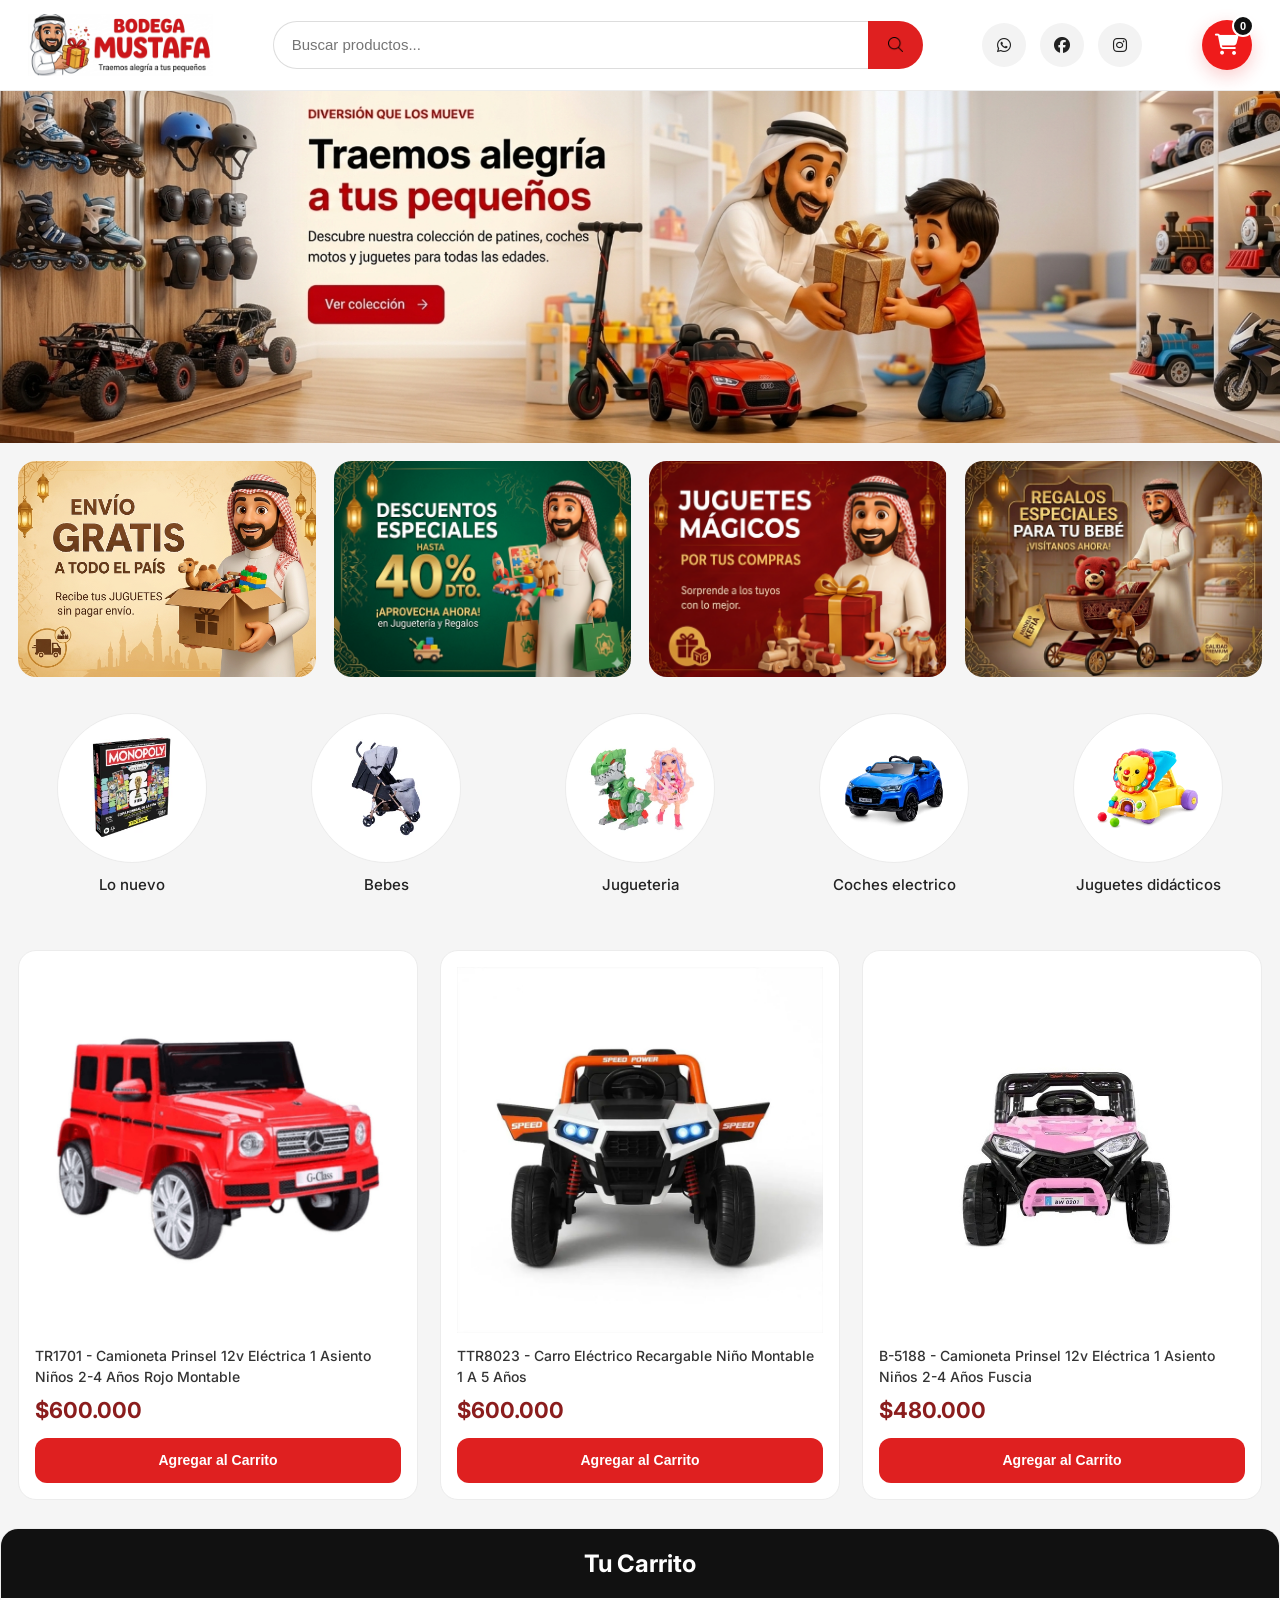
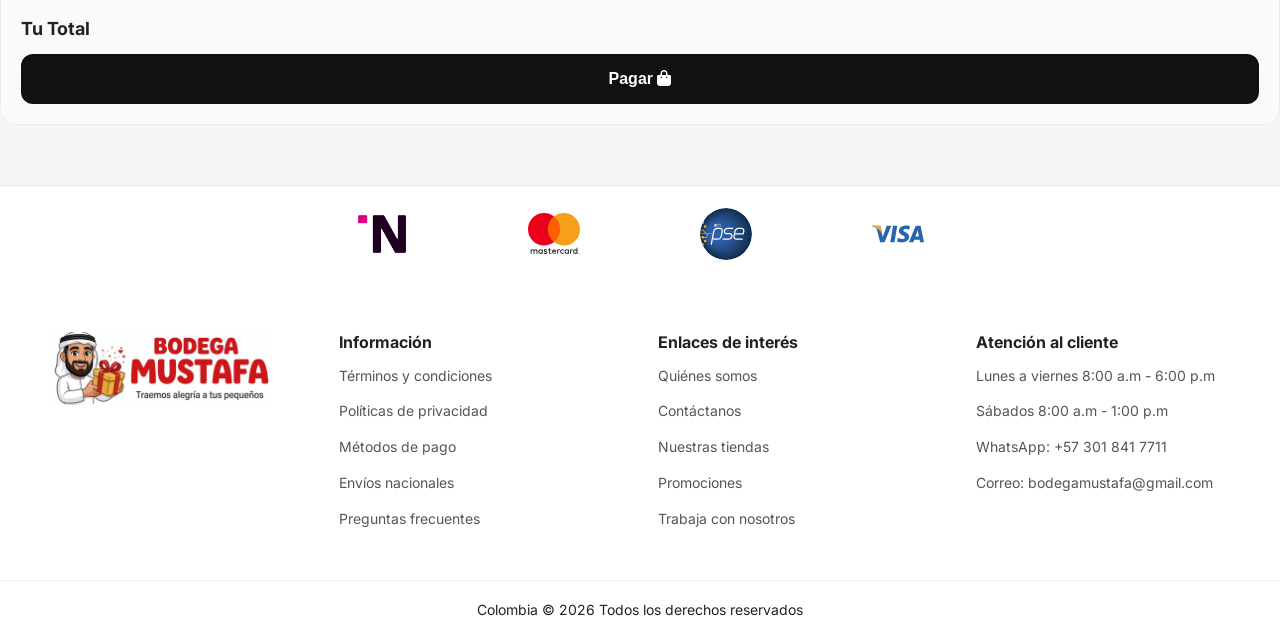
==== commit 321639f2: "mas configuracion" ====
--- a/index.html
+++ b/index.html
@@ -36,7 +36,7 @@
           <i class="fab fa-whatsapp"></i>
         </a>
         <a href="#"><i class="fab fa-facebook"></i></a>
-        <a href="#"><i class="fab fa-instagram"></i></a>
+        <a href="https://www.instagram.com/bodega.mustafa?igsh=MXZ4enNtMmwwYmhneg=="><i class="fab fa-instagram"></i></a>
       </div>
 
       <div class="cart-header">
@@ -216,11 +216,11 @@
       <div class="stars">★★★★★</div>
     </div>
 
-   </div>
-  </div>-->
-
-
-  </section>
+  </div>
+  </div>
+
+
+  </section>-->
 
   <section class="contenedor">
     <!-- Contenedor de elementos -->
@@ -275,7 +275,10 @@
 
 
 
-    <!-- Carrito de Compras -->
+
+  </section>
+
+      <!-- Carrito de Compras -->
     <div class="carrito" id="carrito">
       <div class="header-carrito">
         <h2>Tu Carrito</h2>
@@ -292,7 +295,6 @@
         <button class="btn-pagar">Pagar <i class="fa-solid fa-bag-shopping"></i> </button>
       </div>
     </div>
-  </section>
 
   <footer class="footer">
 
--- a/style.css
+++ b/style.css
@@ -5,6 +5,10 @@
   margin:0;
   padding:0;
   box-sizing:border-box;
+}
+
+html{
+  scroll-behavior:smooth;
 }
 
 body{
@@ -26,32 +30,42 @@
 /* =========================
 HEADER
 ========================= */
+
 .top-bar{
   width:100%;
   background:#fff;
-  padding:12px 18px;
-  border-bottom:1px solid #e9e9e9;
+
+  padding:14px 28px;
+
+  border-bottom:1px solid #ececec;
+
+  position:sticky;
+  top:0;
+  z-index:1000;
 }
 
 .conten_bar{
-  max-width:1400px;
+  max-width:1450px;
+
   margin:auto;
 
   display:flex;
   align-items:center;
   justify-content:space-between;
-  gap:25px;
+
+  gap:24px;
 }
 
 .logo_img{
-  width:160px;
+  width:185px;
   object-fit:contain;
 }
 
 /* SEARCH */
+
 .search{
   flex:1;
-  max-width:550px;
+  max-width:650px;
 
   display:flex;
   align-items:center;
@@ -59,56 +73,60 @@
 
 .search input{
   width:100%;
-  height:42px;
+  height:48px;
 
   border:1px solid #ddd;
   border-right:none;
 
-  padding:0 15px;
-
-  border-radius:30px 0 0 30px;
+  padding:0 18px;
+
+  border-radius:35px 0 0 35px;
 
   outline:none;
 
-  font-size:14px;
+  font-size:15px;
+
+  background:#fff;
 }
 
 .search button{
-  width:55px;
-  height:42px;
+  width:60px;
+  height:48px;
 
   border:none;
 
-  background:#e01919;
-
-  border-radius:0 30px 30px 0;
+  background:#df2020;
+
+  border-radius:0 35px 35px 0;
 
   cursor:pointer;
 }
 
+.search_button{
+  display:flex;
+  justify-content:center;
+  align-items:center;
+}
+
 .lupa{
-  width:14px;
-  background:none;
-}
-.search_button{
-  display:flex;
-  justify-content:center;
-  align-items:center;
-}
+  width:15px;
+}
+
 /* SOCIAL */
+
 .social{
   display:flex;
   align-items:center;
-  gap:30px;
+  gap:14px;
 }
 
 .social a{
-  width:42px;
-  height:42px;
+  width:44px;
+  height:44px;
 
   border-radius:50%;
 
-  background:#f2f2f2;
+  background:#f3f3f3;
 
   display:flex;
   justify-content:center;
@@ -139,6 +157,71 @@
 }
 
 /* =========================
+CARRITO HEADER
+========================= */
+
+.cart-header{
+  display:flex;
+  align-items:center;
+  justify-content:center;
+}
+
+.cart-toggle{
+  width:50px;
+  height:50px;
+
+  border:none;
+  border-radius:50%;
+
+  background:#ef1b1b;
+
+  position:relative;
+
+  cursor:pointer;
+
+  transition:.3s;
+
+  display:flex;
+  justify-content:center;
+  align-items:center;
+
+  box-shadow:0 6px 18px rgba(239,27,27,.22);
+}
+
+.cart-toggle:hover{
+  transform:translateY(-3px);
+}
+
+.cart-toggle i{
+  color:#fff;
+  font-size:21px;
+}
+
+.cart-count{
+  position:absolute;
+
+  top:-5px;
+  right:-2px;
+
+  width:22px;
+  height:22px;
+
+  border-radius:50%;
+
+  background:#111;
+  color:#fff;
+
+  display:flex;
+  justify-content:center;
+  align-items:center;
+
+  font-size:11px;
+  font-weight:700;
+
+  border:2px solid #fff;
+}
+
+/* =========================
 BANNER
 ========================= */
 
@@ -160,27 +243,28 @@
 ========================= */
 
 .promos{
-  max-width:1400px;
+  max-width:1450px;
 
   margin:18px auto;
 
-  padding:0 15px;
+  padding:0 18px;
 
   display:grid;
   grid-template-columns:repeat(4,1fr);
 
-  gap:15px;
+  gap:18px;
 }
 
 .promo{
-  border-radius:14px;
+  border-radius:18px;
   overflow:hidden;
+
   transition:.3s;
   cursor:pointer;
 }
 
 .promo:hover{
-  transform:translateY(-4px);
+  transform:translateY(-5px);
 }
 
 .promo img{
@@ -194,17 +278,18 @@
 ========================= */
 
 .categorias{
-  padding:10px 15px 25px;
+  padding:18px 18px 28px;
 }
 
 .grid{
-  max-width:1300px;
+  max-width:1350px;
+
   margin:auto;
 
   display:grid;
   grid-template-columns:repeat(5,1fr);
 
-  gap:25px;
+  gap:26px;
 }
 
 .categoria{
@@ -212,14 +297,16 @@
 }
 
 .circle{
-  width:140px;
-  height:140px;
-    background:#fff !important;
+  width:150px;
+  height:150px;
+
   margin:auto;
 
   border-radius:50%;
 
   overflow:hidden;
+
+  background:#fff;
 
   border:1px solid #ececec;
 
@@ -237,11 +324,11 @@
 }
 
 .circle_text{
-  margin-top:10px;
+  margin-top:12px;
 }
 
 .circle_text p{
-  font-size:14px;
+  font-size:15px;
   font-weight:500;
 }
 
@@ -250,18 +337,17 @@
 ========================= */
 
 .contenedor{
-  max-width:1400px;
-
-  margin:25px auto;
-
-  padding:0 15px;
+  max-width:1450px;
+
+  margin:28px auto;
+
+  padding:0 18px;
 
   display:flex;
   align-items:flex-start;
+
   gap:25px;
 }
-
-/* ITEMS */
 
 .contenedor-items{
   flex:1;
@@ -269,15 +355,15 @@
   display:grid;
   grid-template-columns:repeat(3,1fr);
 
-  gap:18px;
+  gap:22px;
 }
 
 .item{
   background:#fff;
 
-  border-radius:16px;
-
-  padding:14px;
+  border-radius:18px;
+
+  padding:16px;
 
   border:1px solid #ececec;
 
@@ -286,12 +372,13 @@
 
 .item:hover{
   transform:translateY(-5px);
-  box-shadow:0 10px 20px rgba(0,0,0,.08);
+  box-shadow:0 12px 24px rgba(0,0,0,.08);
 }
 
 .cards_img{
   width:100%;
   aspect-ratio:1/1;
+
   object-fit:contain;
 }
 
@@ -300,8 +387,9 @@
 }
 
 .titulo-item{
-  font-size:13px;
-  line-height:1.4;
+  font-size:14px;
+  line-height:1.5;
+
   color:#333;
   font-weight:500;
 }
@@ -312,25 +400,26 @@
 
 .precio-item{
   color:#8b1d1d;
-  font-size:20px;
+
+  font-size:22px;
   font-weight:700;
 }
 
 .boton-item{
   width:100%;
 
-  margin-top:14px;
-
-  height:42px;
+  height:45px;
+
+  margin-top:15px;
 
   border:none;
-
-  border-radius:10px;
+  border-radius:12px;
 
   background:#df2020;
 
   color:#fff;
 
+  font-size:14px;
   font-weight:600;
 
   cursor:pointer;
@@ -339,7 +428,7 @@
 }
 
 .boton-item:hover{
-  background:#b91515;
+  background:#bc1818;
 }
 
 /* =========================
@@ -347,25 +436,22 @@
 ========================= */
 
 .carrito{
-  display:none;
-  width:340px;
-
   background:#fff;
 
-  border-radius:16px;
+  border-radius:18px;
 
   border:1px solid #ececec;
 
   overflow:hidden;
-
-  position:sticky;
-  top:15px;
 }
 
 .header-carrito{
   background:#111;
+
   color:#fff;
+
   padding:20px;
+
   text-align:center;
 }
 
@@ -377,6 +463,7 @@
 .carrito-item{
   display:flex;
   align-items:center;
+
   gap:12px;
 
   padding:15px;
@@ -390,6 +477,7 @@
 
 .carrito-total{
   padding:20px;
+
   background:#fafafa;
 }
 
@@ -408,7 +496,6 @@
   height:50px;
 
   border:none;
-
   border-radius:12px;
 
   background:#111;
@@ -428,7 +515,7 @@
 .footer{
   background:#fff;
 
-  margin-top:50px;
+  margin-top:60px;
 
   border-top:1px solid #e6e6e6;
 }
@@ -437,23 +524,24 @@
   display:flex;
   justify-content:center;
   align-items:center;
-  gap:200px;
+
+  gap:120px;
 
   flex-wrap:wrap;
 
-  padding:20px;
+  padding:22px;
 }
 
 .metodos_pago img{
-  width:50px;
+  width:52px;
 }
 
 .footer_container{
-  max-width:1400px;
+  max-width:1450px;
 
   margin:auto;
 
-  padding:45px 20px;
+  padding:50px 20px;
 
   display:grid;
   grid-template-columns:repeat(4,1fr);
@@ -463,15 +551,15 @@
 
 .footer_box{
   display:flex;
-    justify-content:center;
   flex-direction:column;
+
   gap:12px;
 }
+
 .logo_footer_content{
   display:flex;
   justify-content:center;
   align-items:center;
-  mardin-top:100px;
 }
 
 .logo_footer{
@@ -486,12 +574,14 @@
 .footer_box p{
   font-size:14px;
   color:#555;
-  line-height:1.6;
+  line-height:1.7;
 }
 
 .copy{
   border-top:1px solid #eee;
+
   padding:20px;
+
   text-align:center;
 }
 
@@ -500,10 +590,22 @@
 }
 
 /* =========================
-RESPONSIVE TABLET
+TABLET
 ========================= */
 
 @media(max-width:992px){
+
+  .top-bar{
+    padding:14px 18px;
+  }
+
+  .conten_bar{
+    gap:18px;
+  }
+
+  .logo_img{
+    width:165px;
+  }
 
   .promos{
     grid-template-columns:repeat(2,1fr);
@@ -513,61 +615,92 @@
     grid-template-columns:repeat(3,1fr);
   }
 
-  .contenedor{
-    flex-direction:column;
-  }
-
-  .carrito{
-    width:100%;
-    position:relative;
-  }
-
-}
-
-/* =========================
-RESPONSIVE MOBILE
+  .contenedor-items{
+    grid-template-columns:repeat(2,1fr);
+  }
+
+  .metodos_pago{
+    gap:60px;
+  }
+
+  .footer_container{
+    grid-template-columns:repeat(2,1fr);
+  }
+}
+
+/* =========================
+MOBILE
 ========================= */
 
 @media(max-width:768px){
 
   .top-bar{
-    padding:10px 12px;
+    padding:12px 14px;
   }
 
   .conten_bar{
     flex-direction:column;
-    gap:14px;
+
+    align-items:stretch;
+
+    gap:16px;
+  }
+
+  .logo{
+    display:flex;
+    justify-content:center;
   }
 
   .logo_img{
-    width:125px;
+    width:150px;
   }
 
   .search{
+    max-width:100%;
     width:100%;
-    max-width:100%;
   }
 
   .search input{
-    height:40px;
+    height:46px;
+    font-size:14px;
   }
 
   .search button{
-    height:40px;
-  }
+    height:46px;
+  }
+
+  /* HEADER MAS GRANDECITO EN MOBILE */
 
   .social{
-    gap:10px;
+    justify-content:center;
+    gap:12px;
   }
 
   .social a{
-    width:38px;
-    height:38px;
+    width:44px;
+    height:44px;
+  }
+
+  .cart-header{
+    justify-content:center;
+  }
+
+  .cart-toggle{
+    width:54px;
+    height:54px;
+  }
+
+  .cart-toggle i{
+    font-size:22px;
+  }
+
+  .content_banner{
+    margin-top:4px; /* más pegado al header */
   }
 
   .promos{
-    gap:10px;
-    padding:0 10px;
+    padding:0 12px;
+    gap:12px;
   }
 
   .grid{
@@ -576,18 +709,17 @@
   }
 
   .circle{
-    width:120px;
-    height:120px;
+    width:125px;
+    height:125px;
   }
 
   .contenedor{
-    padding:0 10px;
-    gap:15px;
+    padding:0 12px;
   }
 
   .contenedor-items{
     grid-template-columns:repeat(2,1fr);
-    gap:12px;
+    gap:14px;
   }
 
   .item{
@@ -607,9 +739,19 @@
     font-size:13px;
   }
 
+  .footer_container{
+    grid-template-columns:1fr;
+
+    text-align:center;
+  }
+
   .footer_box{
     align-items:center;
   }
+
+  .metodos_pago{
+    gap:30px;
+  }
 }
 
 /* =========================
@@ -617,19 +759,32 @@
 ========================= */
 
 @media(max-width:480px){
+
+  .logo_img{
+    width:135px;
+  }
+
+  .search input{
+    height:44px;
+    font-size:13px;
+  }
+
+  .search button{
+    width:54px;
+    height:44px;
+  }
 
   .promos{
     grid-template-columns:1fr;
   }
 
   .grid{
-    grid-template-columns:repeat(2,1fr);
-    gap:12px;
+    gap:14px;
   }
 
   .circle{
-    width:95px;
-    height:95px;
+    width:105px;
+    height:105px;
   }
 
   .circle_text p{
@@ -642,8 +797,8 @@
   }
 
   .item{
-    border-radius:12px;
     padding:10px;
+    border-radius:14px;
   }
 
   .titulo-item{
@@ -655,175 +810,16 @@
   }
 
   .boton-item{
+    height:38px;
     font-size:12px;
-    height:38px;
-    padding:0 5px;
-  }
-
-  .carrito{
-    border-radius:12px;
-  }
-
-  .header-carrito{
-    padding:15px;
-  }
-
-  .btn-pagar{
-    height:45px;
-    font-size:14px;
   }
 
   .logo_footer{
-    width:170px;
-  }
-}
-@media(max-width:700px){
-
-    .footer_container{
-
-        grid-template-columns:1fr;
-
-        text-align:center;
-    }
-
-    .footer_box{
-
-        align-items:center;
-    }
-
-    .logo{
-
-        font-size:45px; 
-    }
-
-}
-/*CARRITO*/
-/* =========================
-CARRITO HEADER
-========================= */
-
-.cart-header{
-  display:flex;
-  justify-content:center;
-  align-items:center;
-  margin-right:20px;
-}
-
-.cart-toggle{
-  display:flex;
-  justify-content:center;
-  align-items:center;
-  width:38px;
-  height:38px;
-
-  border:none;
-  border-radius:50%;
-
-  background:#ef1b1b;
-
-  position:relative;
-
-  cursor:pointer;
-
-  transition:.3s;
-
-  box-shadow:0 6px 15px rgba(239,27,27,.25);
-}
-
-.cart-toggle:hover{
-  transform:translateY(-3px) scale(1.04);
-}
-
-.cart-toggle i{
-  color:#fff;
-  font-size:23px;
-}
-
-/* CONTADOR */
-
-.cart-count{
-  position:absolute;
-
-  top:-5px;
-  right:-3px;
-
-  width:24px;
-  height:24px;
-
-  border-radius:50%;
-
-  background:#111;
-
-  color:#fff;
-
-  display:flex;
-  justify-content:center;
-  align-items:center;
-
-  font-size:12px;
-  font-weight:700;
-
-  border:2px solid #fff;
-}
-
-/* =========================
-RESPONSIVE
-========================= */
-
-@media(max-width:768px){
-
-  .conten_bar{
-    gap:15px;
+    width:180px;
   }
 
   .cart-toggle{
-    width:52px;
-    height:52px;
-  }
-
-  .cart-toggle i{
-    font-size:20px;
-  }
-
-}
-
-@media(max-width:480px){
-
-  .conten_bar{
-    display:grid;
-    grid-template-columns:1fr auto;
-    align-items:center;
-    gap:12px;
-  }
-
-  .logo{
-    grid-column:1/2;
-  }
-
-  .cart-header{
-    grid-column:2/3;
-    justify-content:flex-end;
-  }
-
-  .search{
-    grid-column:1/3;
-    width:100%;
-  }
-
-  .social{
-    grid-column:1/3;
-    justify-content:center;
-  }
-
-  .cart-toggle{
-    width:48px;
-    height:48px;
-  }
-
-  .cart-count{
-    width:22px;
-    height:22px;
-    font-size:11px;
-  }
-
+    width:50px;
+    height:50px;
+  }
 }
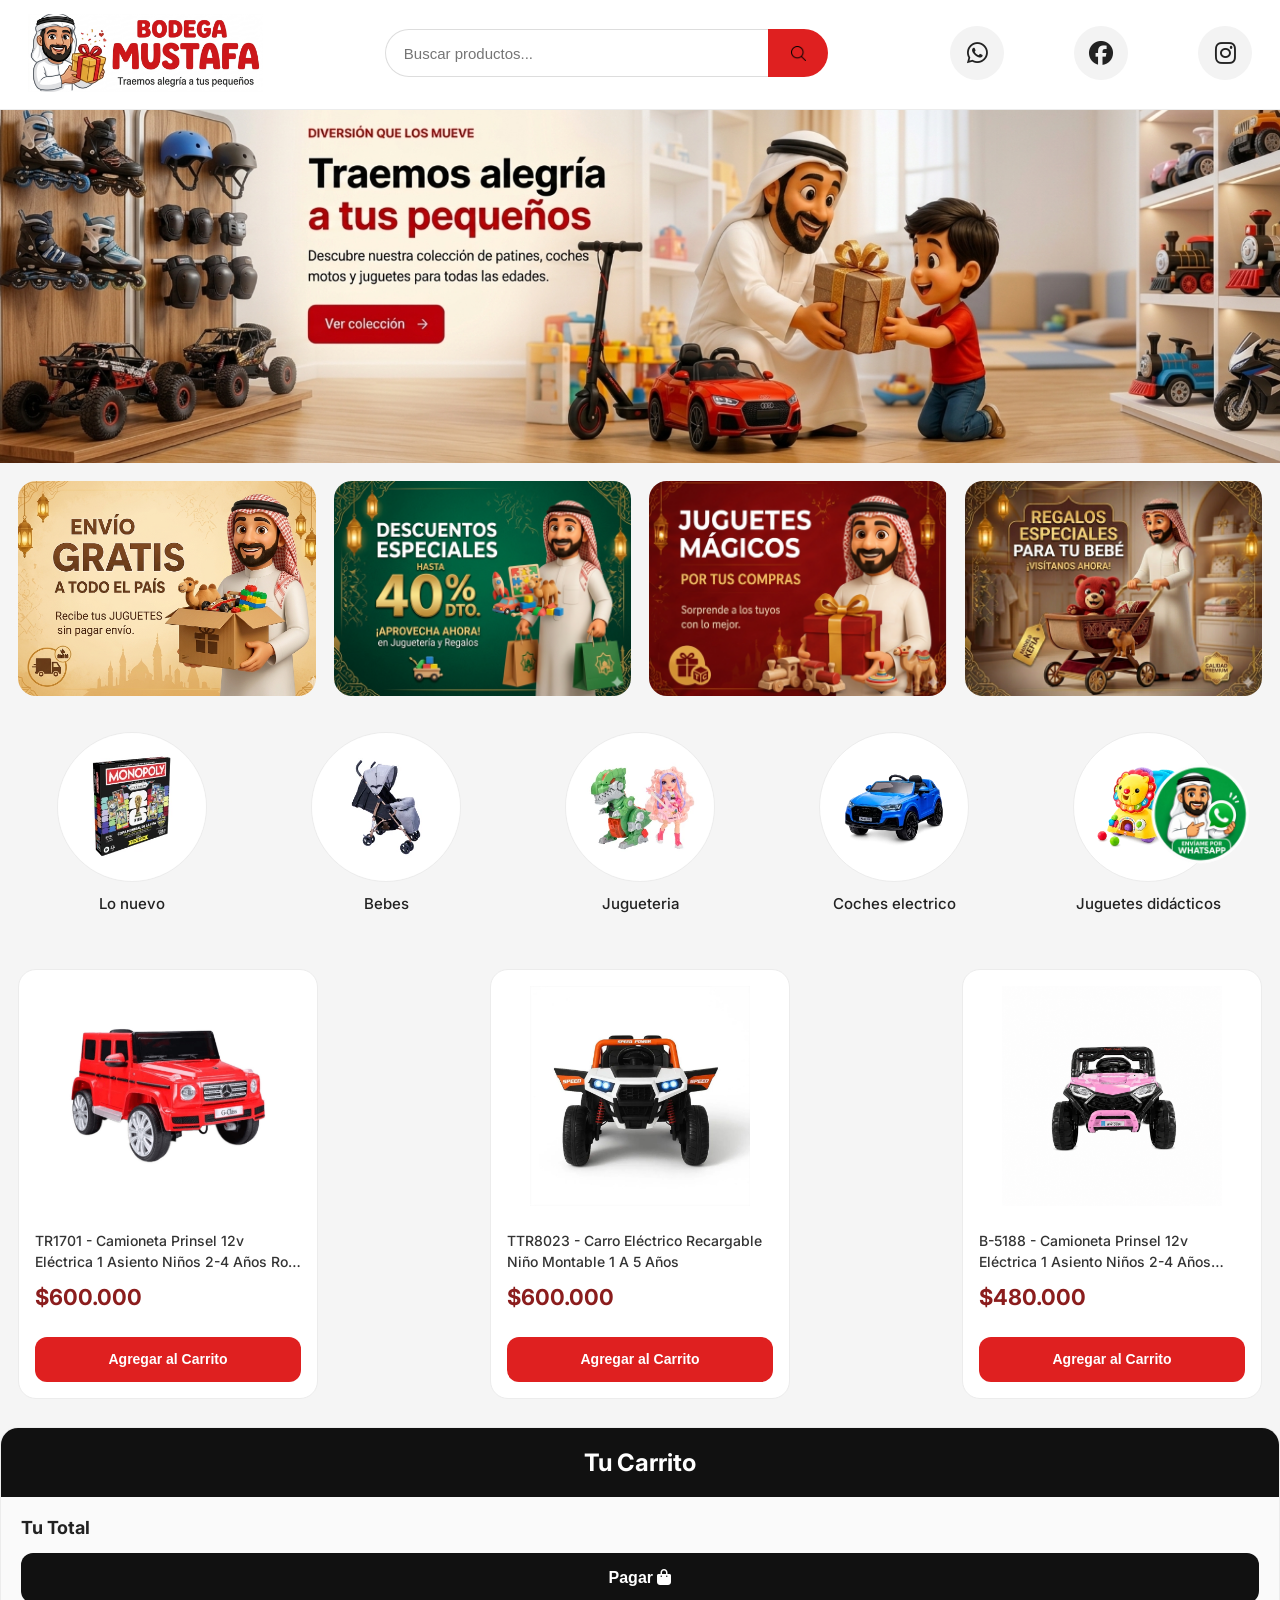
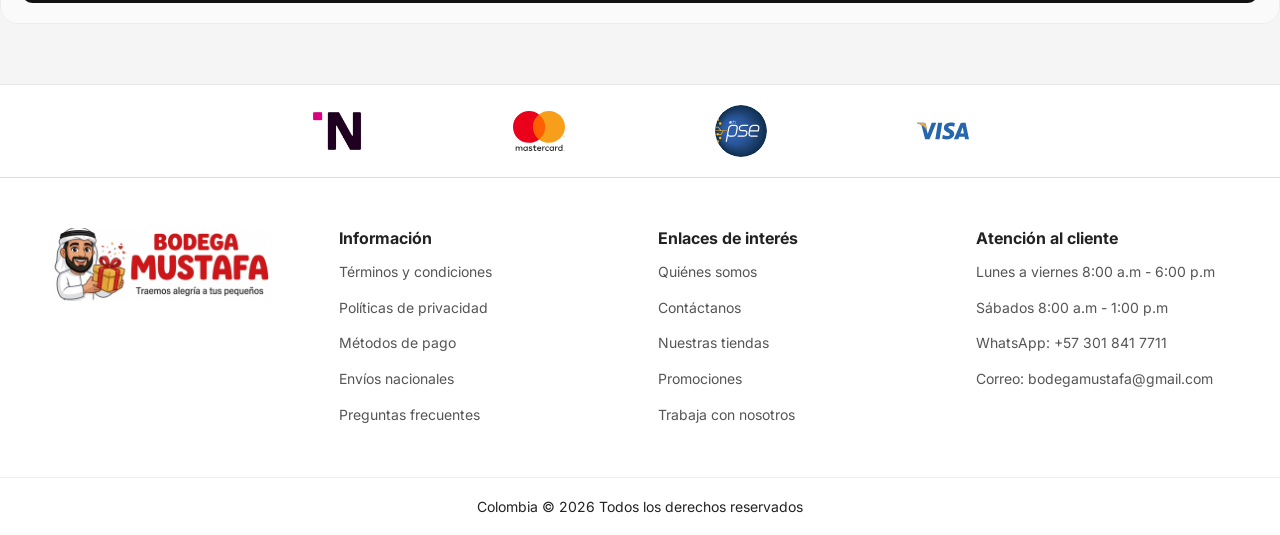
==== commit 6709d6bf: "otra correcion los card el responsive y el whatsapp flotante" ====
--- a/index.html
+++ b/index.html
@@ -21,7 +21,7 @@
   <div class="top-bar">
     <div class="conten_bar">
       <div class="logo">
-        <img src="IMG/Gemini_Generated_Image_da0sp6da0sp6da0s.png" class="logo_img">
+        <img src="IMG/Gemini_Generated_Image_da0sp6da0sp6da0s.png" class="logo_img" class="logo_img_responsive">
         <!-- <h2>BODEGA <span>MUSTAFA</span></h2>-->
       </div>
 
@@ -39,7 +39,7 @@
         <a href="https://www.instagram.com/bodega.mustafa?igsh=MXZ4enNtMmwwYmhneg=="><i class="fab fa-instagram"></i></a>
       </div>
 
-      <div class="cart-header">
+      <!--<div class="cart-header">
 
         <a href="carrito.html">
           <button class="cart-toggle">
@@ -51,7 +51,7 @@
           </button>
         </a>
 
-      </div>
+      </div>-->
     </div>
 
 
@@ -182,6 +182,21 @@
     </div>
   </section>
 
+  <!-- =========================
+WHATSAPP FLOTANTE
+========================= -->
+
+<div class="whatsapp-fixed">
+
+  <button class="btn-whatsapp"
+    onclick="window.open('https://wa.me/573018417711','_blank')">
+
+    <img src="IMG/C_MONTABLES/whatsapp-removebg-preview.png" alt="WhatsApp" class="whatsapp_float">
+
+  </button>
+
+</div>
+
   <!-- PRODUCTOS 
 <section class="productos">
   <h2 class="titul">Top productos para tus hijos</h2>
@@ -253,7 +268,7 @@
 
 
       <div class="item">
-        <img src="IMG/C_MONTABLES/Adobe Express - file.jpg" alt="" class="cards_img">
+        <img src="IMG/C_MONTABLES/ChatGPT Image 28 may 2026, 12_17_46 a.m..png" alt="" class="cards_img">
         <div class="content_titul_item">
           <span class="titulo-item">B-5188 - Camioneta Prinsel 12v Eléctrica 1 Asiento Niños 2-4 Años Fuscia</span>
         </div>
--- a/style.css
+++ b/style.css
@@ -31,74 +31,116 @@
 HEADER
 ========================= */
 
-.top-bar{
+.top-bar{ 
   width:100%;
   background:#fff;
-
   padding:14px 28px;
-
   border-bottom:1px solid #ececec;
-
   position:sticky;
   top:0;
   z-index:1000;
+  min-height:110px;
 }
 
 .conten_bar{
-  max-width:1450px;
-
+  display:flex;
+  align-items:center;
+  justify-content:space-between;
   margin:auto;
-
-  display:flex;
-  align-items:center;
-  justify-content:space-between;
-
   gap:24px;
 }
 
 .logo_img{
-  width:185px;
+  width:235px;
   object-fit:contain;
 }
 
-/* SEARCH */
+/* =========================
+RESPONSIVE HEADER
+========================= */
+
+@media(max-width:992px){
+
+  .top-bar{
+    padding:14px 18px;
+  }
+
+  .conten_bar{
+    gap:18px;
+  }
+
+  .logo_img{
+    width:300px;
+  }
+
+}
+
+@media(max-width:768px){
+
+  .top-bar{
+    padding:18px 20px;
+    min-height:140px;
+  }
+
+  .conten_bar{
+    flex-direction:column;
+    align-items:center;
+    gap:22px;
+  }
+
+  .logo{
+    display:flex;
+    justify-content:center;
+  }
+
+  .logo_img{
+    width:220px;
+  }
+
+}
+
+@media(max-width:480px){
+
+  .top-bar{
+    padding:16px;
+  }
+
+  .logo_img{
+    width:190px;
+  }
+
+}
+
+/* =========================
+SEARCH
+========================= */
 
 .search{
   flex:1;
   max-width:650px;
-
-  display:flex;
+  display:flex;
+  justify-content:center;
   align-items:center;
 }
 
 .search input{
-  width:100%;
+  width:60%;
   height:48px;
-
   border:1px solid #ddd;
   border-right:none;
-
   padding:0 18px;
-
   border-radius:35px 0 0 35px;
-
   outline:none;
-
   font-size:15px;
-
   background:#fff;
 }
 
 .search button{
   width:60px;
   height:48px;
-
   border:none;
-
   background:#df2020;
-
   border-radius:0 35px 35px 0;
-
   cursor:pointer;
 }
 
@@ -112,28 +154,69 @@
   width:15px;
 }
 
-/* SOCIAL */
+/* =========================
+RESPONSIVE SEARCH
+========================= */
+
+@media(max-width:768px){
+
+  .search{
+    max-width:100%;
+    width:100%;
+  }
+
+  .search input{
+    width:100%;
+    height:56px;
+    font-size:16px;
+    padding:0 22px;
+  }
+
+  .search button{
+    width:68px;
+    height:56px;
+  }
+
+  .lupa{
+    width:18px;
+  }
+
+}
+
+@media(max-width:480px){
+
+  .search input{
+    height:52px;
+    font-size:15px;
+  }
+
+  .search button{
+    width:64px;
+    height:52px;
+  }
+
+}
+
+/* =========================
+SOCIAL
+========================= */
 
 .social{
   display:flex;
   align-items:center;
-  gap:14px;
+  gap:70px;
 }
 
 .social a{
-  width:44px;
-  height:44px;
-
+  display:flex;
+  justify-content:center;
+  align-items:center;
+  width:54px;
+  height:54px;
+  font-size:24px;
   border-radius:50%;
-
   background:#f3f3f3;
-
-  display:flex;
-  justify-content:center;
-  align-items:center;
-
   color:#222;
-
   transition:.3s;
 }
 
@@ -157,6 +240,25 @@
 }
 
 /* =========================
+RESPONSIVE SOCIAL
+========================= */
+
+@media(max-width:768px){
+
+  .social{
+    justify-content:center;
+    gap:18px;
+  }
+
+  .social a{
+    width:60px;
+    height:60px;
+    font-size:28px;
+  }
+
+}
+
+/* =========================
 CARRITO HEADER
 ========================= */
 
@@ -169,22 +271,15 @@
 .cart-toggle{
   width:50px;
   height:50px;
-
   border:none;
   border-radius:50%;
-
   background:#ef1b1b;
-
   position:relative;
-
   cursor:pointer;
-
   transition:.3s;
-
   display:flex;
   justify-content:center;
   align-items:center;
-
   box-shadow:0 6px 18px rgba(239,27,27,.22);
 }
 
@@ -199,26 +294,49 @@
 
 .cart-count{
   position:absolute;
-
   top:-5px;
   right:-2px;
-
   width:22px;
   height:22px;
-
   border-radius:50%;
-
   background:#111;
   color:#fff;
-
   display:flex;
   justify-content:center;
   align-items:center;
-
   font-size:11px;
   font-weight:700;
-
   border:2px solid #fff;
+}
+
+/* =========================
+RESPONSIVE CARRITO HEADER
+========================= */
+
+@media(max-width:768px){
+
+  .cart-header{
+    justify-content:center;
+  }
+
+  .cart-toggle{
+    width:64px;
+    height:64px;
+  }
+
+  .cart-toggle i{
+    font-size:26px;
+  }
+
+}
+
+@media(max-width:480px){
+
+  .cart-toggle{
+    width:58px;
+    height:58px;
+  }
+
 }
 
 /* =========================
@@ -239,26 +357,33 @@
 }
 
 /* =========================
+RESPONSIVE BANNER
+========================= */
+
+@media(max-width:768px){
+
+  .content_banner{
+    margin-top:4px;
+  }
+
+}
+
+/* =========================
 PROMOS
 ========================= */
 
 .promos{
-  max-width:1450px;
-
+  max-width:100%;
   margin:18px auto;
-
   padding:0 18px;
-
   display:grid;
   grid-template-columns:repeat(4,1fr);
-
   gap:18px;
 }
 
 .promo{
   border-radius:18px;
   overflow:hidden;
-
   transition:.3s;
   cursor:pointer;
 }
@@ -274,6 +399,36 @@
 }
 
 /* =========================
+RESPONSIVE PROMOS
+========================= */
+
+@media(max-width:992px){
+
+  .promos{
+    grid-template-columns:repeat(4,1fr);
+  }
+
+}
+
+@media(max-width:768px){
+
+  .promos{
+    padding:0 12px;
+    gap:12px;
+  }
+
+}
+
+@media(max-width:480px){
+
+  .promos{
+    grid-template-columns:1fr;
+    whidth:30px;
+  }
+
+}
+
+/* =========================
 CATEGORIAS
 ========================= */
 
@@ -283,12 +438,9 @@
 
 .grid{
   max-width:1350px;
-
   margin:auto;
-
   display:grid;
   grid-template-columns:repeat(5,1fr);
-
   gap:26px;
 }
 
@@ -299,17 +451,11 @@
 .circle{
   width:150px;
   height:150px;
-
   margin:auto;
-
   border-radius:50%;
-
   overflow:hidden;
-
   background:#fff;
-
   border:1px solid #ececec;
-
   transition:.3s;
 }
 
@@ -333,41 +479,82 @@
 }
 
 /* =========================
+RESPONSIVE CATEGORIAS
+========================= */
+
+@media(max-width:992px){
+
+  .grid{
+    display:flex;
+    justify-content:center;
+    grid-template-columns:repeat(3,1fr);
+  }
+
+}
+
+@media(max-width:768px){
+
+  .grid{
+    grid-template-columns:repeat(2,1fr);
+    gap:18px;
+  }
+
+  .circle{
+    width:125px;
+    height:125px;
+  }
+
+}
+
+@media(max-width:480px){
+
+  .grid{
+    gap:14px;
+  }
+
+  .circle{
+    width:105px;
+    height:105px;
+  }
+
+  .circle_text p{
+    font-size:12px;
+  }
+
+}
+
+/* =========================
 PRODUCTOS
 ========================= */
 
 .contenedor{
   max-width:1450px;
-
   margin:28px auto;
-
   padding:0 18px;
-
   display:flex;
   align-items:flex-start;
-
-  gap:25px;
+  gap:5px;
 }
 
 .contenedor-items{
   flex:1;
-
-  display:grid;
-  grid-template-columns:repeat(3,1fr);
-
-  gap:22px;
+  display:flex;
+  align-items:center;
+  justify-content:space-between;
 }
 
 .item{
+  width:300px;
   background:#fff;
-
   border-radius:18px;
-
   padding:16px;
-
   border:1px solid #ececec;
-
   transition:.3s;
+
+  display:flex;
+  flex-direction:column;
+  height:100%;
+  gap:12px;
 }
 
 .item:hover{
@@ -377,59 +564,125 @@
 
 .cards_img{
   width:100%;
-  aspect-ratio:1/1;
-
+  height:220px;
   object-fit:contain;
 }
 
 .content_titul_item{
   margin-top:12px;
+  min-height:42px;
 }
 
 .titulo-item{
   font-size:14px;
   line-height:1.5;
-
   color:#333;
   font-weight:500;
+
+  overflow:hidden;
+  text-overflow:ellipsis;
+
+  display:-webkit-box;
+  -webkit-line-clamp:2;
+  -webkit-box-orient:vertical;
 }
 
 .content_precio_item{
-  margin-top:10px;
+  margin-top:auto;
 }
 
 .precio-item{
   color:#8b1d1d;
-
   font-size:22px;
   font-weight:700;
 }
 
 .boton-item{
   width:100%;
-
   height:45px;
-
   margin-top:15px;
-
   border:none;
   border-radius:12px;
-
   background:#df2020;
-
   color:#fff;
-
   font-size:14px;
   font-weight:600;
-
   cursor:pointer;
-
   transition:.3s;
 }
 
 .boton-item:hover{
   background:#bc1818;
 }
+/* =========================
+RESPONSIVE PRODUCTOS
+========================= */
+
+@media(max-width:992px){
+
+  .contenedor-items{
+    display:flex;
+    gap:-18px;
+    grid-template-columns:repeat(2,1fr);
+  }
+
+}
+
+@media(max-width:768px){
+
+  .contenedor{
+    padding:0 12px;
+  }
+
+  .contenedor-items{
+    gap:14px;
+  }
+
+  .item{
+    padding:12px;
+  }
+
+  .titulo-item{
+    font-size:12px;
+  }
+
+  .precio-item{
+    font-size:18px;
+  }
+
+  .boton-item{
+    height:40px;
+    font-size:13px;
+  }
+
+}
+
+@media(max-width:480px){
+
+  .contenedor-items{
+    grid-template-columns:repeat(2,1fr);
+    gap:10px;
+  }
+
+  .item{
+    padding:10px;
+    border-radius:14px;
+  }
+
+  .titulo-item{
+    font-size:11px;
+  }
+
+  .precio-item{
+    font-size:16px;
+  }
+
+  .boton-item{
+    height:38px;
+    font-size:12px;
+  }
+
+}
 
 /* =========================
 CARRITO
@@ -437,21 +690,15 @@
 
 .carrito{
   background:#fff;
-
   border-radius:18px;
-
   border:1px solid #ececec;
-
   overflow:hidden;
 }
 
 .header-carrito{
   background:#111;
-
   color:#fff;
-
   padding:20px;
-
   text-align:center;
 }
 
@@ -463,11 +710,8 @@
 .carrito-item{
   display:flex;
   align-items:center;
-
   gap:12px;
-
   padding:15px;
-
   border-bottom:1px solid #eee;
 }
 
@@ -477,16 +721,13 @@
 
 .carrito-total{
   padding:20px;
-
   background:#fafafa;
 }
 
 .carrito-total .fila{
   display:flex;
   justify-content:space-between;
-
   margin-bottom:15px;
-
   font-size:18px;
   font-weight:700;
 }
@@ -494,17 +735,12 @@
 .btn-pagar{
   width:100%;
   height:50px;
-
   border:none;
   border-radius:12px;
-
   background:#111;
-
   color:#fff;
-
   font-size:16px;
   font-weight:600;
-
   cursor:pointer;
 }
 
@@ -514,22 +750,19 @@
 
 .footer{
   background:#fff;
-
   margin-top:60px;
-
   border-top:1px solid #e6e6e6;
 }
 
 .metodos_pago{
+  width:100%;
   display:flex;
   justify-content:center;
   align-items:center;
-
-  gap:120px;
-
+  gap:150px;
+  padding:20px;
+  border-bottom:1px solid #ddd;
   flex-wrap:wrap;
-
-  padding:22px;
 }
 
 .metodos_pago img{
@@ -538,21 +771,16 @@
 
 .footer_container{
   max-width:1450px;
-
   margin:auto;
-
   padding:50px 20px;
-
   display:grid;
   grid-template-columns:repeat(4,1fr);
-
   gap:35px;
 }
 
 .footer_box{
   display:flex;
   flex-direction:column;
-
   gap:12px;
 }
 
@@ -579,9 +807,7 @@
 
 .copy{
   border-top:1px solid #eee;
-
   padding:20px;
-
   text-align:center;
 }
 
@@ -590,158 +816,26 @@
 }
 
 /* =========================
-TABLET
+RESPONSIVE FOOTER
 ========================= */
 
 @media(max-width:992px){
 
-  .top-bar{
-    padding:14px 18px;
-  }
-
-  .conten_bar{
-    gap:18px;
-  }
-
-  .logo_img{
-    width:165px;
-  }
-
-  .promos{
-    grid-template-columns:repeat(2,1fr);
-  }
-
-  .grid{
-    grid-template-columns:repeat(3,1fr);
-  }
-
-  .contenedor-items{
-    grid-template-columns:repeat(2,1fr);
-  }
-
-  .metodos_pago{
-    gap:60px;
-  }
-
   .footer_container{
-    grid-template-columns:repeat(2,1fr);
-  }
-}
-
-/* =========================
-MOBILE
-========================= */
-
-@media(max-width:768px){
-
-  .top-bar{
-    padding:12px 14px;
-  }
-
-  .conten_bar{
-    flex-direction:column;
-
-    align-items:stretch;
-
-    gap:16px;
-  }
-
-  .logo{
     display:flex;
     justify-content:center;
-  }
-
-  .logo_img{
-    width:150px;
-  }
-
-  .search{
-    max-width:100%;
-    width:100%;
-  }
-
-  .search input{
-    height:46px;
-    font-size:14px;
-  }
-
-  .search button{
-    height:46px;
-  }
-
-  /* HEADER MAS GRANDECITO EN MOBILE */
-
-  .social{
+    align-items:center;
+  }
+
+}
+
+@media(max-width:768px){
+
+  .footer_container{
+    display:flex;
     justify-content:center;
-    gap:12px;
-  }
-
-  .social a{
-    width:44px;
-    height:44px;
-  }
-
-  .cart-header{
-    justify-content:center;
-  }
-
-  .cart-toggle{
-    width:54px;
-    height:54px;
-  }
-
-  .cart-toggle i{
-    font-size:22px;
-  }
-
-  .content_banner{
-    margin-top:4px; /* más pegado al header */
-  }
-
-  .promos{
-    padding:0 12px;
-    gap:12px;
-  }
-
-  .grid{
-    grid-template-columns:repeat(2,1fr);
-    gap:18px;
-  }
-
-  .circle{
-    width:125px;
-    height:125px;
-  }
-
-  .contenedor{
-    padding:0 12px;
-  }
-
-  .contenedor-items{
-    grid-template-columns:repeat(2,1fr);
-    gap:14px;
-  }
-
-  .item{
-    padding:12px;
-  }
-
-  .titulo-item{
-    font-size:12px;
-  }
-
-  .precio-item{
-    font-size:18px;
-  }
-
-  .boton-item{
-    height:40px;
-    font-size:13px;
-  }
-
-  .footer_container{
+    align-items:center;
     grid-template-columns:1fr;
-
     text-align:center;
   }
 
@@ -752,74 +846,66 @@
   .metodos_pago{
     gap:30px;
   }
-}
-
-/* =========================
-CELULARES PEQUEÑOS
-========================= */
+
+}
 
 @media(max-width:480px){
-
-  .logo_img{
-    width:135px;
-  }
-
-  .search input{
-    height:44px;
-    font-size:13px;
-  }
-
-  .search button{
-    width:54px;
-    height:44px;
-  }
-
-  .promos{
-    grid-template-columns:1fr;
-  }
-
-  .grid{
-    gap:14px;
-  }
-
-  .circle{
-    width:105px;
-    height:105px;
-  }
-
-  .circle_text p{
-    font-size:12px;
-  }
-
-  .contenedor-items{
-    grid-template-columns:repeat(2,1fr);
-    gap:10px;
-  }
-
-  .item{
-    padding:10px;
-    border-radius:14px;
-  }
-
-  .titulo-item{
-    font-size:11px;
-  }
-
-  .precio-item{
-    font-size:16px;
-  }
-
-  .boton-item{
-    height:38px;
-    font-size:12px;
-  }
 
   .logo_footer{
     width:180px;
   }
 
-  .cart-toggle{
-    width:50px;
-    height:50px;
-  }
+}
+/* =========================
+WHATSAPP FLOTANTE
+========================= */
+
+.whatsapp-fixed{
+  position:fixed;
+  right:20px;
+  bottom:20px;
+  z-index:9999;
+}
+
+.btn-whatsapp{
+  border:none;
+  background:transparent;
+  cursor:pointer;
+
+  width:auto;
+  height:auto;
+
+  padding:0;
+  line-height:0;
+
+  overflow:visible;
+}
+
+.btn-whatsapp img{
+  width:120px;
+  height:auto;
+
+  display:block;
+  max-width:none;
+}
+
+/* =========================
+RESPONSIVE
+========================= */
+
+@media(max-width:768px){
+
+  .whatsapp-fixed{
+    left:50%;
+    bottom:20px;
+
+    right:auto;
+
+    transform:translateX(-50%);
+  }
+
+  .btn-whatsapp img{
+    width:90px;
+  }
+
 }
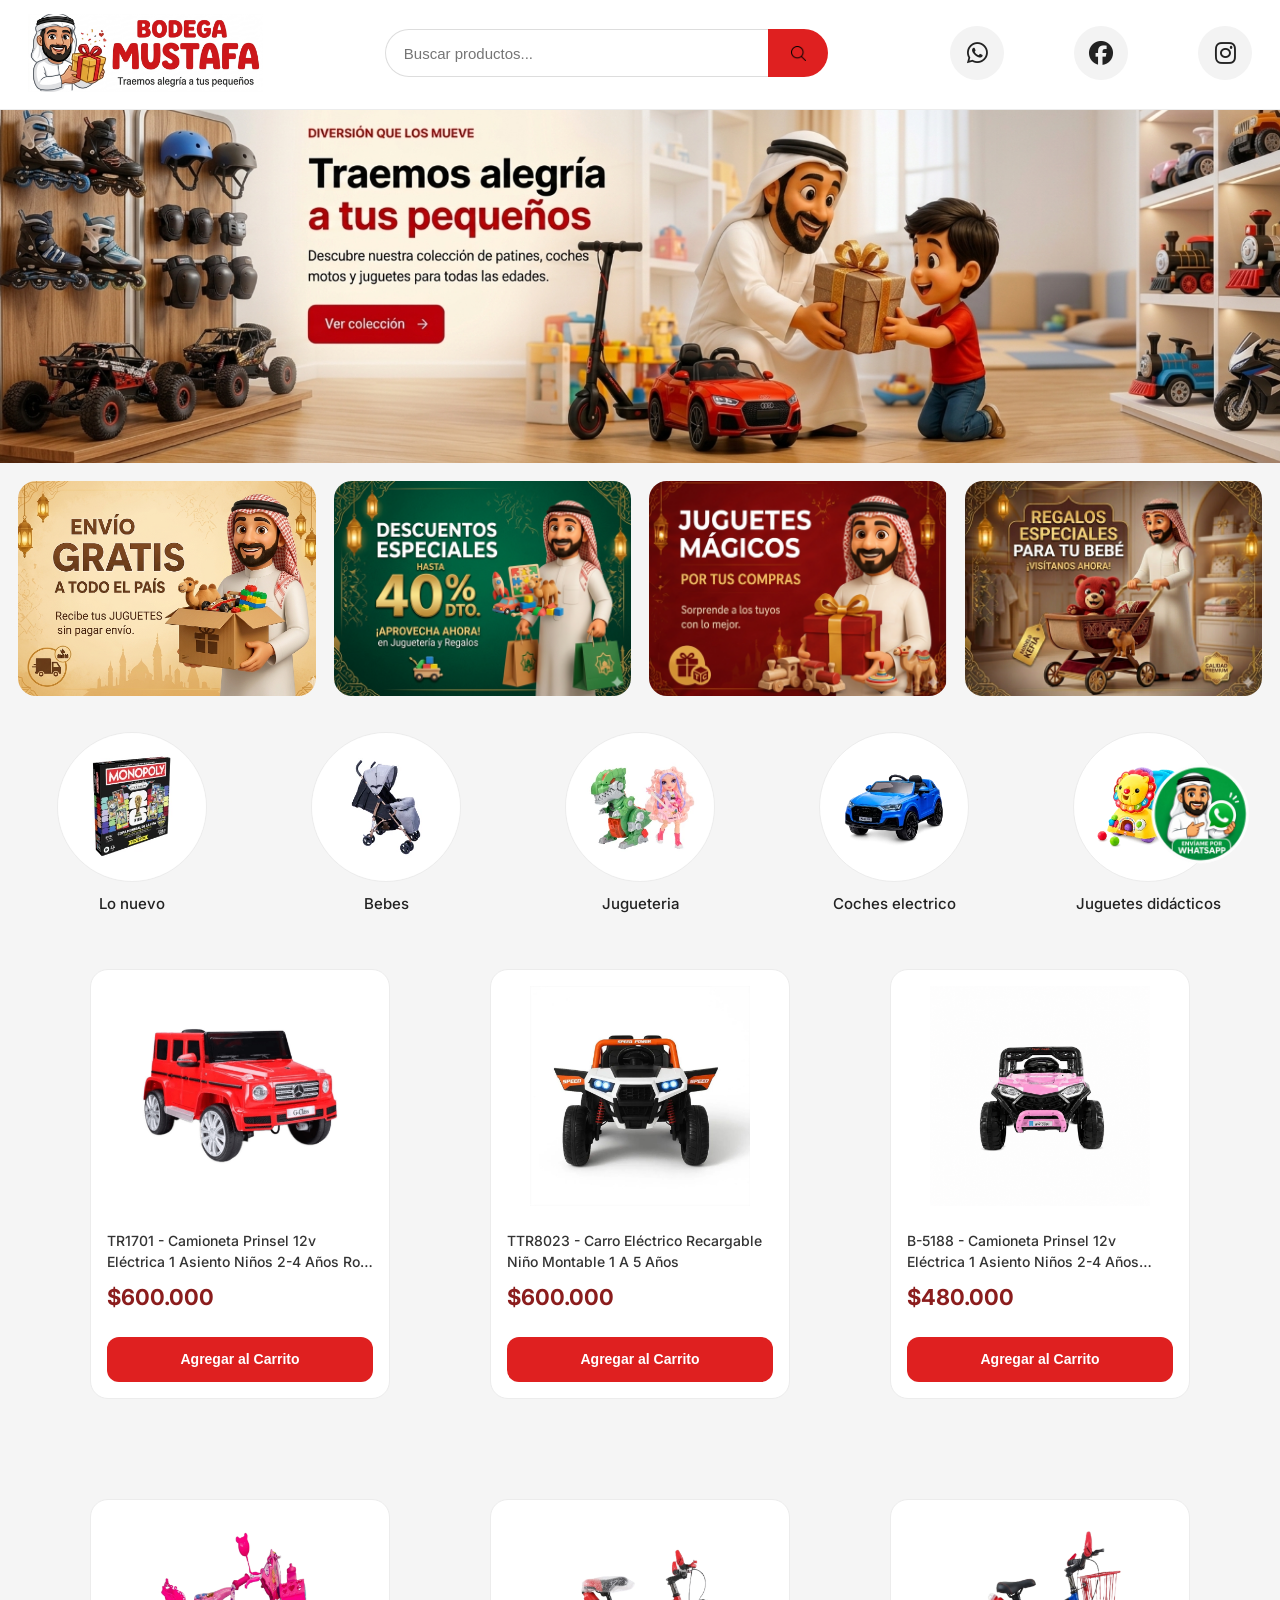
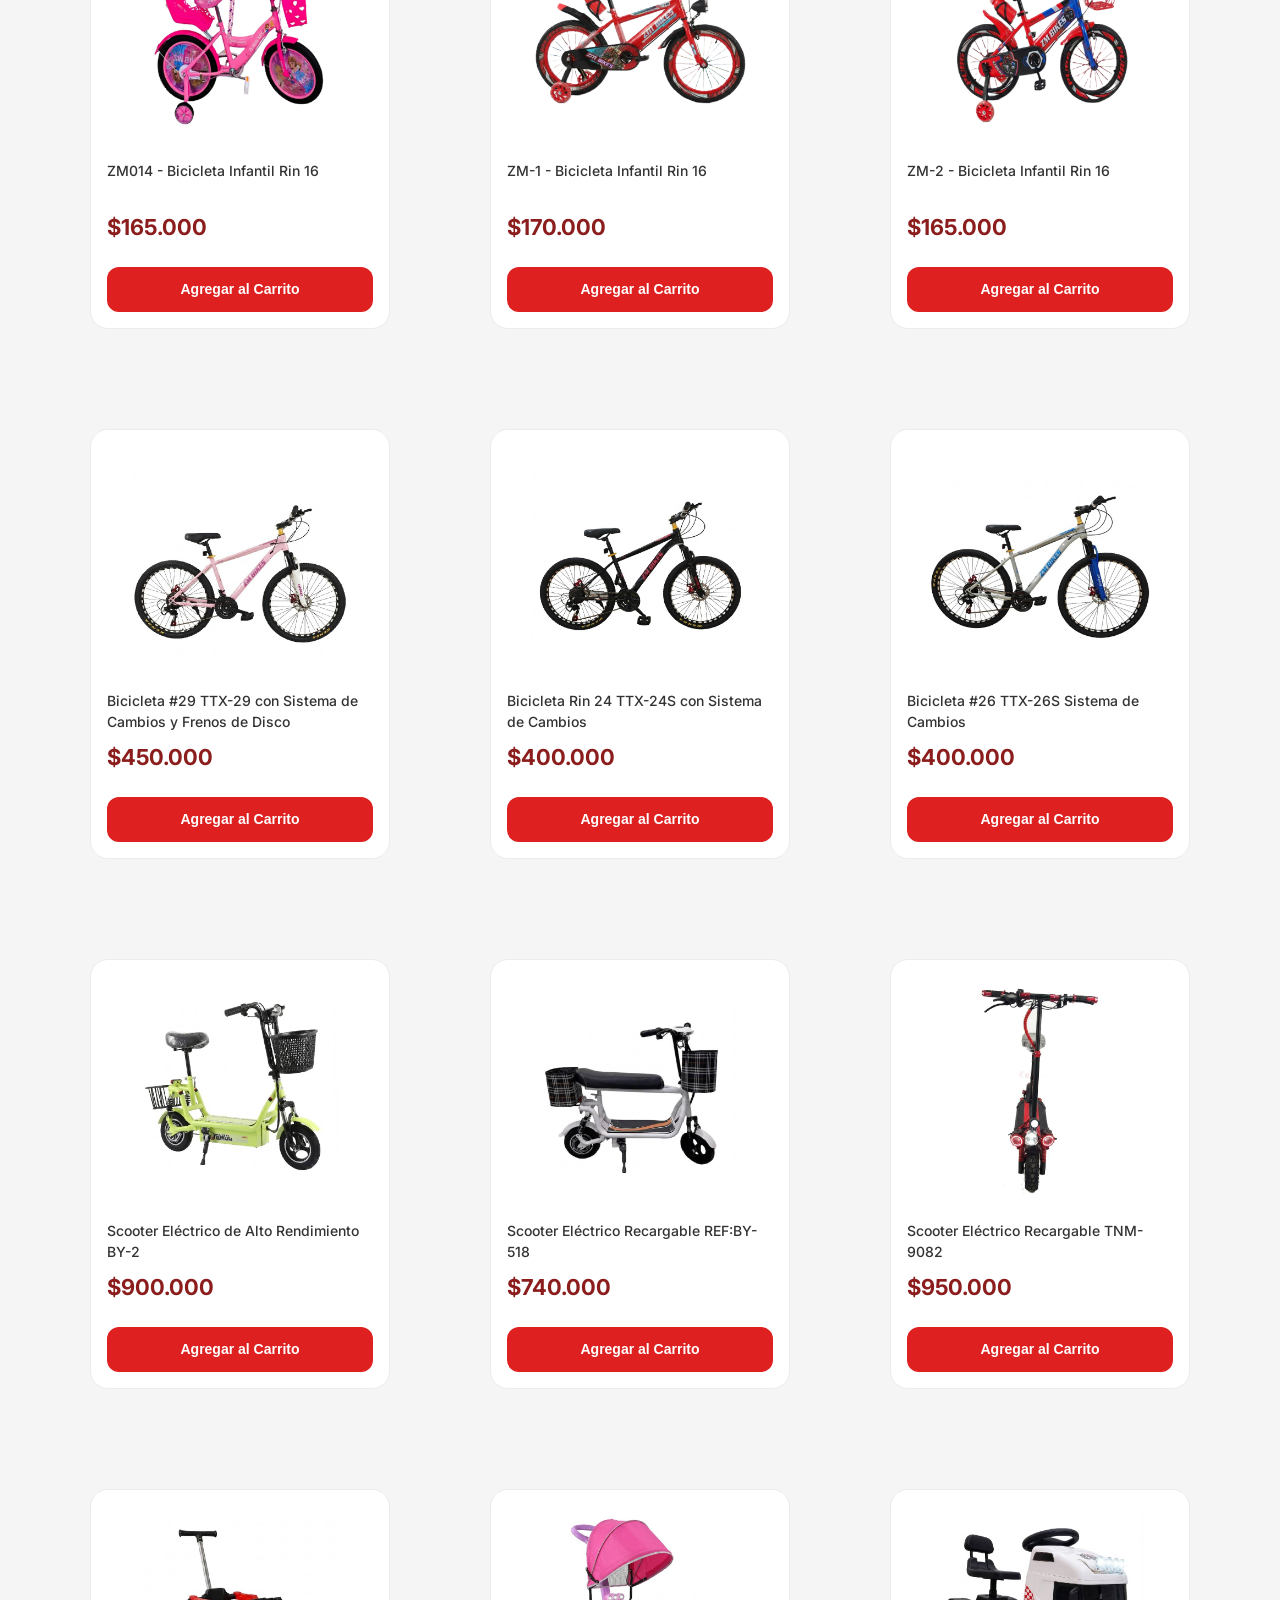
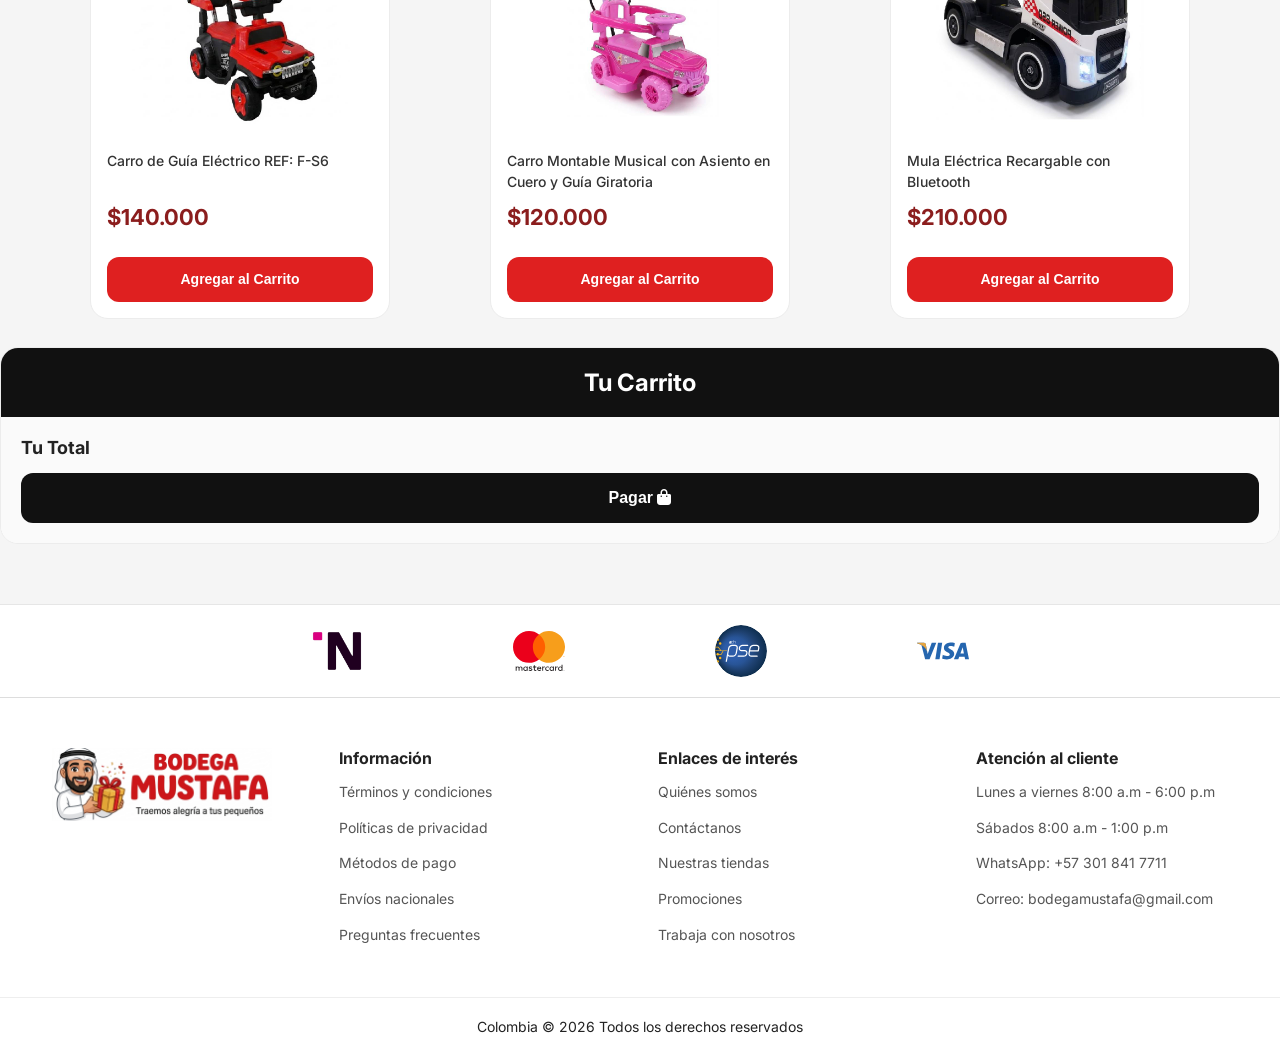
==== commit 9af2f2d6: "MAS PRODUCTOS A LA PAGINA" ====
--- a/index.html
+++ b/index.html
@@ -11,7 +11,8 @@
   <link href="https://fonts.googleapis.com/css2?family=Inter:wght@300;400;500;600&display=swap" rel="stylesheet">
   <link rel="stylesheet" href="https://cdnjs.cloudflare.com/ajax/libs/font-awesome/6.5.0/css/all.min.css">
   <link href="https://cdn.jsdelivr.net/npm/@fortawesome/fontawesome-free@6.5.0/css/all.min.css" rel="stylesheet">
-  <script src="script.js" async></script>
+
+
 </head>
 
 <body>
@@ -191,8 +192,8 @@
   <button class="btn-whatsapp"
     onclick="window.open('https://wa.me/573018417711','_blank')">
 
-    <img src="IMG/C_MONTABLES/whatsapp-removebg-preview.png" alt="WhatsApp" class="whatsapp_float">
-
+    <img src="IMG/PRODUCTOS/C_MONTABLES/whatsapp-removebg-preview.png" alt="WhatsApp" class="whatsapp_float">
+   
   </button>
 
 </div>
@@ -238,12 +239,15 @@
   </section>-->
 
   <section class="contenedor">
+    <div class="contenedor-items" id="contenedor-productos">
+
+</div>
     <!-- Contenedor de elementos -->
 
-    <div class="contenedor-items">
+    <!-- <div class="contenedor-items">
 
       <div class="item">
-        <img src="IMG/C_MONTABLES/TR1701.jpg" alt="" class="cards_img">
+        <img src="IMG/PRODUCTOS/C_MONTABLES/TR1701.jpg" alt="" class="cards_img">
         <div class="content_titul_item">
           <span class="titulo-item">TR1701 - Camioneta Prinsel 12v Eléctrica 1 Asiento Niños 2-4 Años Rojo Montable
           </span>
@@ -256,7 +260,7 @@
 
 
       <div class="item">
-        <img src="IMG/C_MONTABLES/TTR8023.jpg" alt="" class="cards_img">
+        <img src="IMG/PRODUCTOS/C_MONTABLES/TTR8023.jpg" alt="" class="cards_img">
         <div class="content_titul_item">
           <span class="titulo-item">TTR8023 - Carro Eléctrico Recargable Niño Montable 1 A 5 Años</span>
         </div>
@@ -268,7 +272,7 @@
 
 
       <div class="item">
-        <img src="IMG/C_MONTABLES/ChatGPT Image 28 may 2026, 12_17_46 a.m..png" alt="" class="cards_img">
+        <img src="IMG/PRODUCTOS/C_MONTABLES/ChatGPT Image 28 may 2026, 12_17_46 a.m..png" alt="" class="cards_img">
         <div class="content_titul_item">
           <span class="titulo-item">B-5188 - Camioneta Prinsel 12v Eléctrica 1 Asiento Niños 2-4 Años Fuscia</span>
         </div>
@@ -279,16 +283,7 @@
       </div>
 
 
-
-
-
-    </div>
-
-
-
-
-
-
+    </div> -->
 
 
   </section>
@@ -389,7 +384,8 @@
     </div>
 
   </footer>
-
+<script src="productos.js"></script>
+<script src="script.js"></script>
 </body>
 
 </html>
--- a/style.css
+++ b/style.css
@@ -1,6 +1,3 @@
-/* =========================
-RESET
-========================= */
 *{
   margin:0;
   padding:0;
@@ -538,13 +535,17 @@
 
 .contenedor-items{
   flex:1;
-  display:flex;
-  align-items:center;
-  justify-content:space-between;
+
+  display:grid;
+
+  grid-template-columns:repeat(3, 300px);
+
+  justify-content:center;
+
+  gap:100px;
 }
 
 .item{
-  width:300px;
   background:#fff;
   border-radius:18px;
   padding:16px;
@@ -908,4 +909,31 @@
     width:90px;
   }
 
+}
+
+
+
+@media(max-width:992px){
+
+  .contenedor-items{
+    grid-template-columns:repeat(2, 300px);
+    justify-content:center;
+  }
+
+}
+
+
+@media(max-width:768px){
+
+  .contenedor-items{
+    grid-template-columns:1fr;
+    justify-content:center;
+  }
+
+  .item{
+    width:100%;
+    max-width:320px;
+    margin:auto;
+  }
+
 }
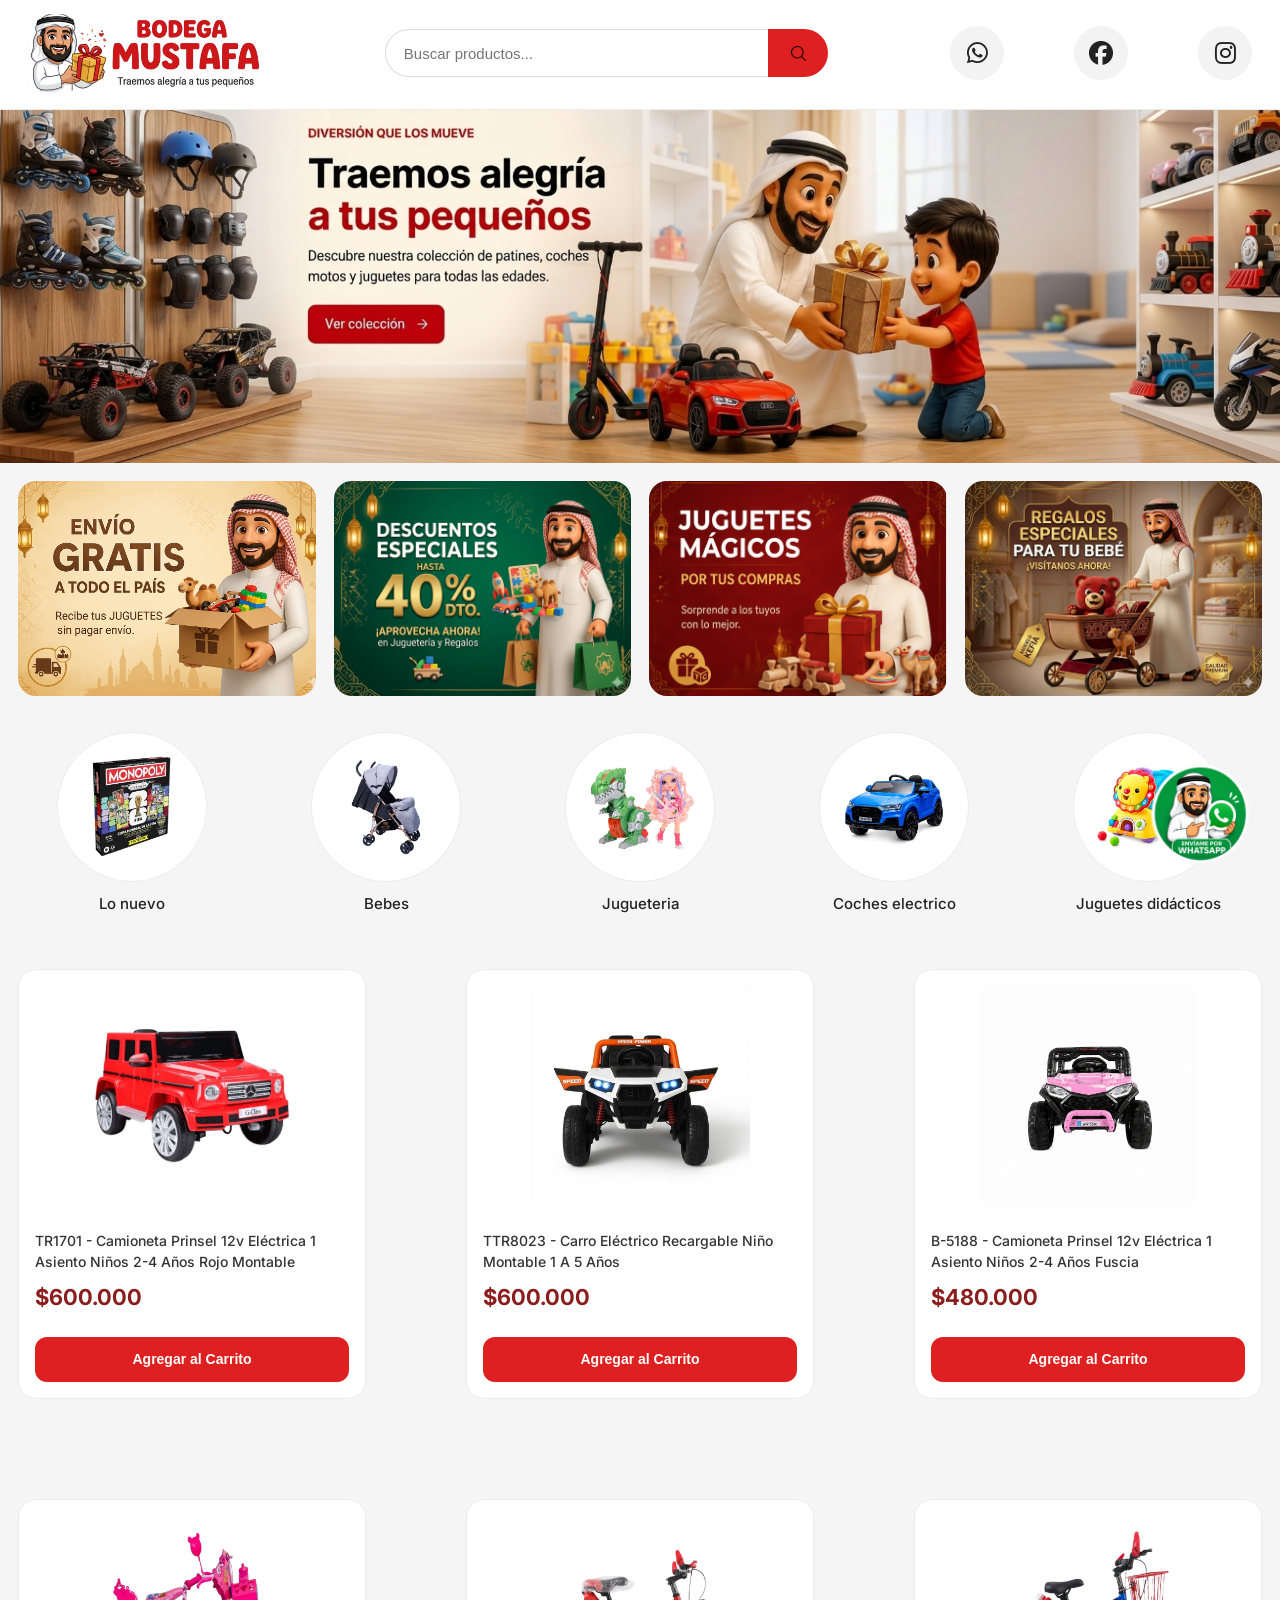
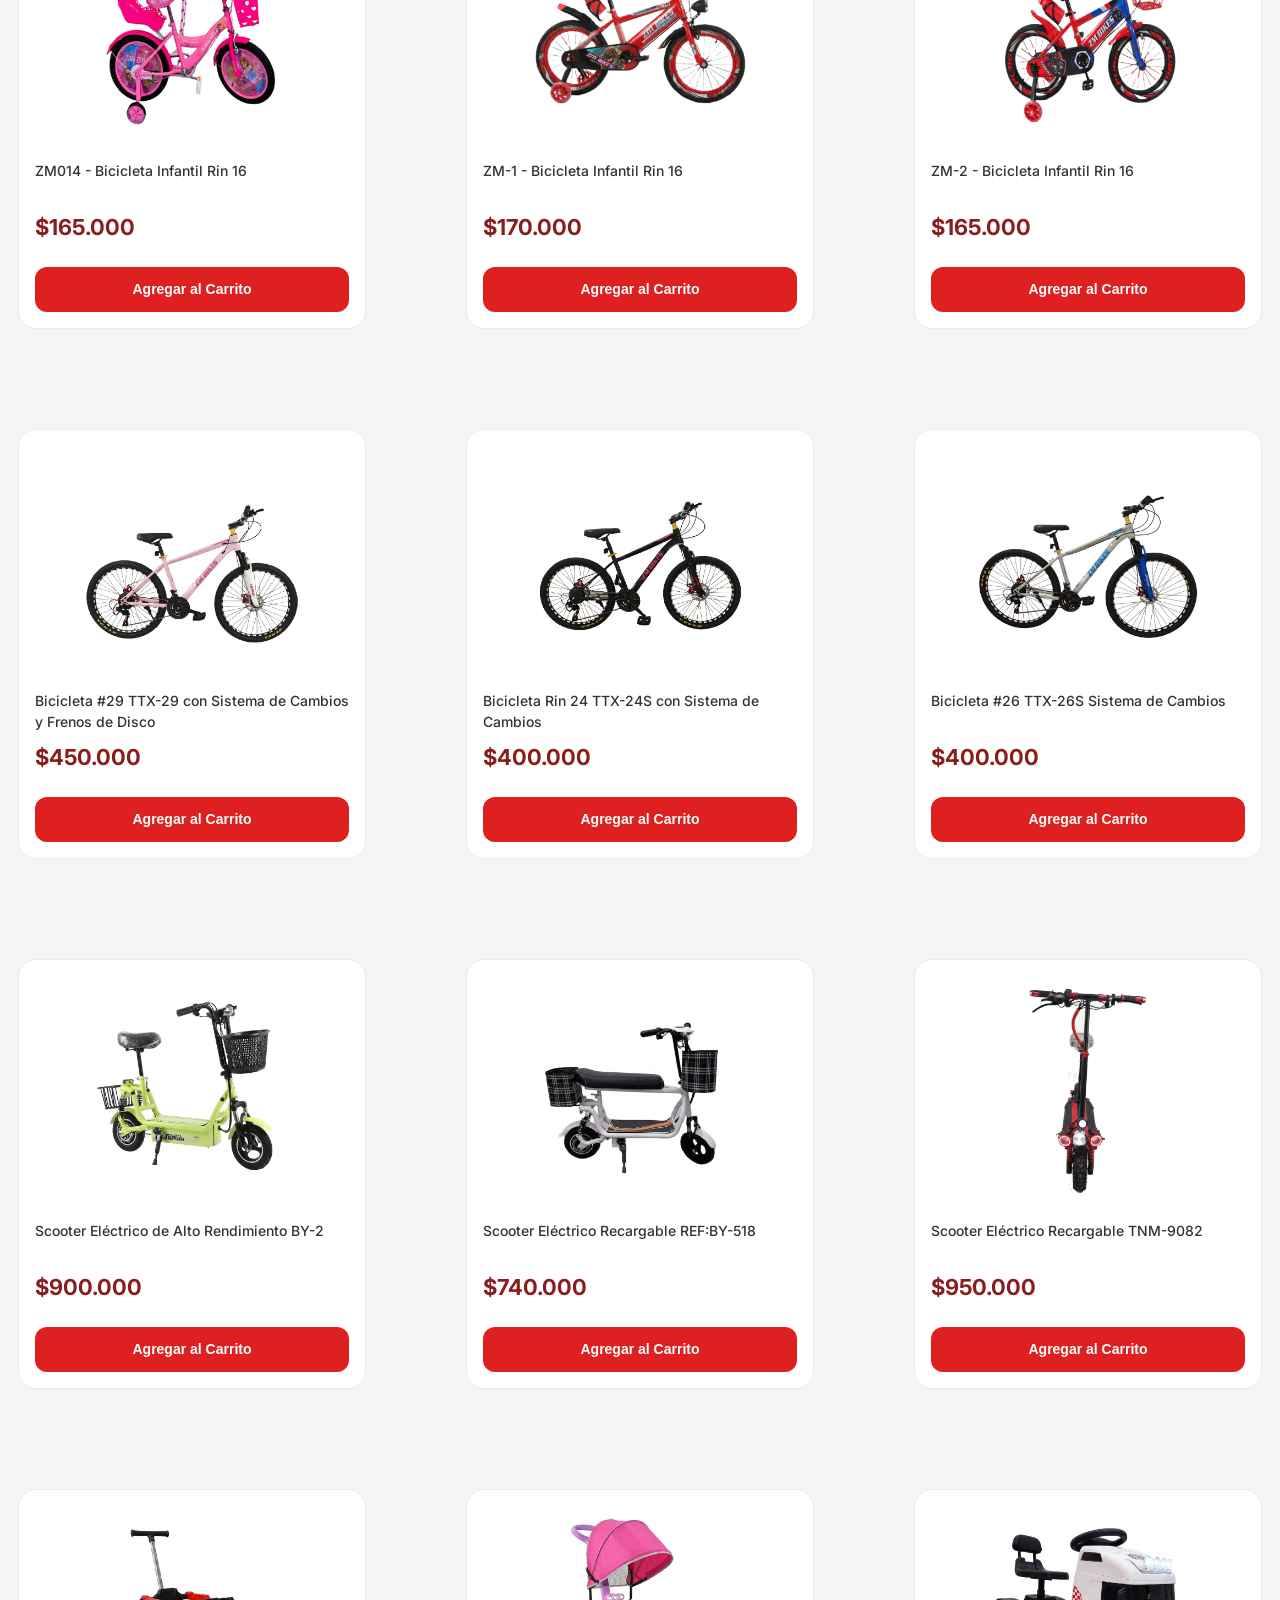
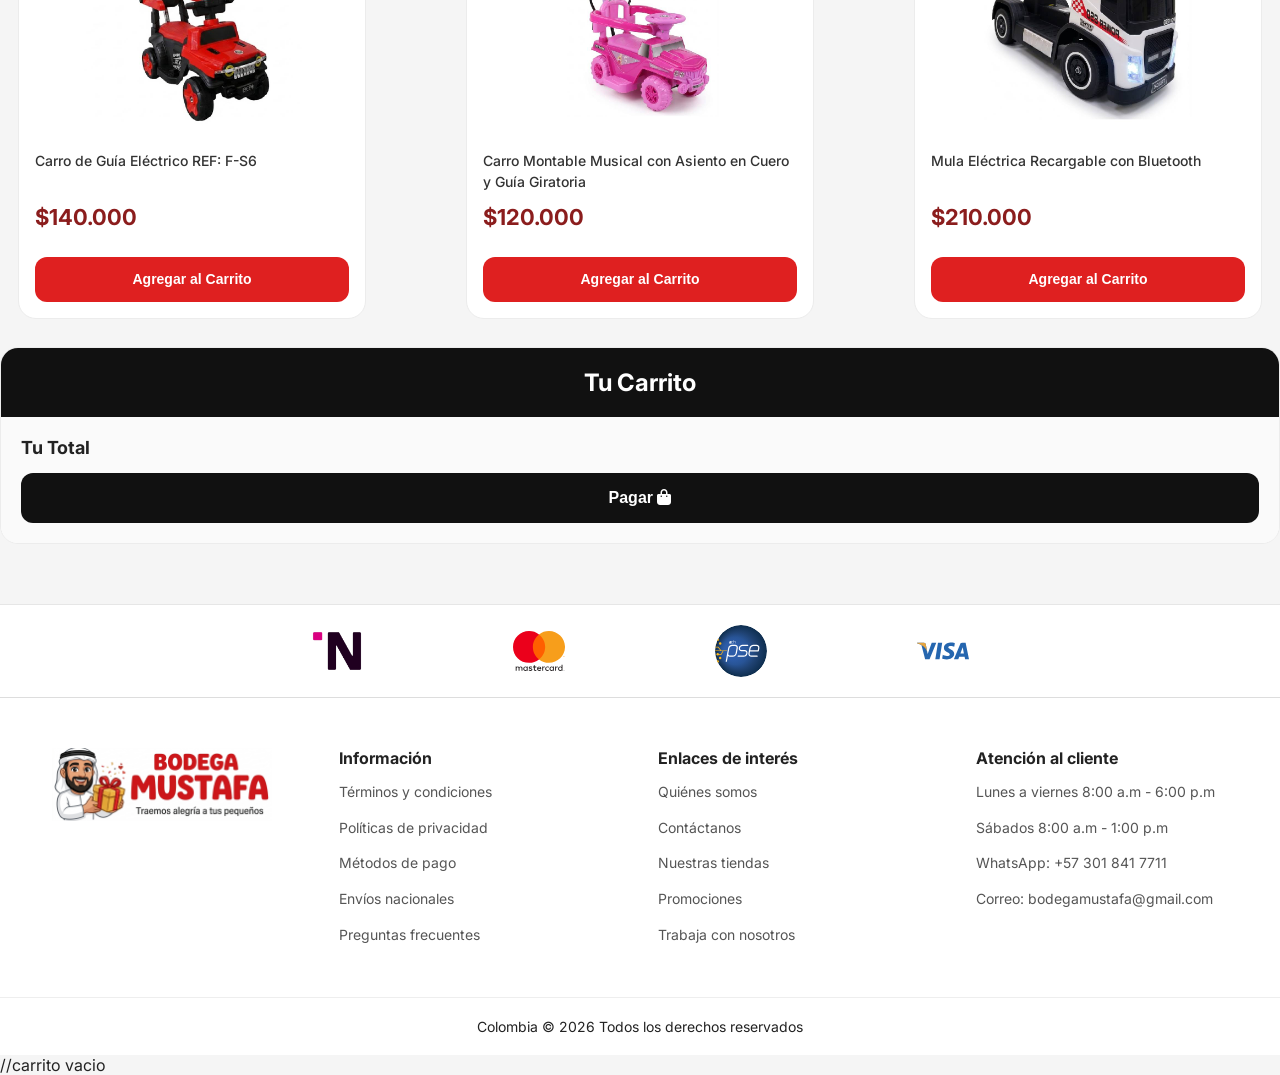
==== commit 686fe032: "mas adiciones sobre un mensaje al whatsapp y un aviso si el carrito esta en 0" ====
--- a/index.html
+++ b/index.html
@@ -11,6 +11,7 @@
   <link href="https://fonts.googleapis.com/css2?family=Inter:wght@300;400;500;600&display=swap" rel="stylesheet">
   <link rel="stylesheet" href="https://cdnjs.cloudflare.com/ajax/libs/font-awesome/6.5.0/css/all.min.css">
   <link href="https://cdn.jsdelivr.net/npm/@fortawesome/fontawesome-free@6.5.0/css/all.min.css" rel="stylesheet">
+  <meta charset="UTF-8">
 
 
 </head>
@@ -189,8 +190,8 @@
 
 <div class="whatsapp-fixed">
 
-  <button class="btn-whatsapp"
-    onclick="window.open('https://wa.me/573018417711','_blank')">
+  <button class="btn-whatsapp" onclick="abrirWhatsapp()"
+    onclick="window.open('https://wa.me/573024925902?text=%F0%9F%91%8B%20%C2%A1Hola!%20Bienvenido%20a%20Bodega%20Mustafa.%0A%0AEstoy%20aqu%C3%AD%20para%20ayudarte%20a%20encontrar%20el%20producto%20que%20buscas,%20resolver%20dudas%20sobre%20precios,%20disponibilidad,%20colores%20y%20env%C3%ADos.%0A%0A%F0%9F%9B%92%20%C2%BFQu%C3%A9%20producto%20te%20interesa%20hoy%3F','_blank')">
 
     <img src="IMG/PRODUCTOS/C_MONTABLES/whatsapp-removebg-preview.png" alt="WhatsApp" class="whatsapp_float">
    
@@ -384,6 +385,29 @@
     </div>
 
   </footer>
+  //carrito vacio
+  <div id="modalVacio" class="modal-vacio">
+
+  <div class="modal-box">
+
+    <div class="modal-icon">
+      🛒
+    </div>
+
+    <h2>Tu carrito está vacío</h2>
+
+    <p>
+      Agrega al menos un producto antes de realizar tu pedido.
+    </p>
+
+    <button onclick="cerrarModal()">
+      Entendido
+    </button>
+
+  </div>
+
+</div>
+
 <script src="productos.js"></script>
 <script src="script.js"></script>
 </body>
--- a/style.css
+++ b/style.css
@@ -535,13 +535,8 @@
 
 .contenedor-items{
   flex:1;
-
   display:grid;
-
-  grid-template-columns:repeat(3, 300px);
-
-  justify-content:center;
-
+  grid-template-columns:repeat(3,1fr);
   gap:100px;
 }
 
@@ -622,9 +617,15 @@
 @media(max-width:992px){
 
   .contenedor-items{
-    display:flex;
-    gap:-18px;
     grid-template-columns:repeat(2,1fr);
+  }
+
+}
+
+@media(max-width:576px){
+
+  .contenedor-items{
+    grid-template-columns:1fr;
   }
 
 }
@@ -936,4 +937,104 @@
     margin:auto;
   }
 
+}
+
+
+/* =========================
+MODAL CARRITO VACIO
+========================= */
+
+.modal-vacio{
+  position:fixed;
+  inset:0;
+
+  background:rgba(0,0,0,.6);
+
+  display:none;
+
+  justify-content:center;
+  align-items:center;
+
+  z-index:99999;
+
+  padding:20px;
+}
+
+.modal-box{
+  width:100%;
+  max-width:420px;
+
+  background:#fff;
+
+  border-radius:24px;
+
+  padding:35px 25px;
+
+  text-align:center;
+
+  box-shadow:0 20px 50px rgba(0,0,0,.2);
+
+  animation:aparecer .3s ease;
+}
+
+.modal-icon{
+  font-size:65px;
+  margin-bottom:15px;
+}
+
+.modal-box h2{
+  font-size:28px;
+  color:#222;
+  margin-bottom:10px;
+}
+
+.modal-box p{
+  color:#666;
+  line-height:1.6;
+  margin-bottom:25px;
+}
+
+.modal-box button{
+  width:100%;
+  height:52px;
+
+  border:none;
+  border-radius:14px;
+
+  background:#df2020;
+
+  color:#fff;
+
+  font-size:16px;
+  font-weight:600;
+
+  cursor:pointer;
+}
+
+.modal-box button:hover{
+  background:#c71d1d;
+}
+
+@keyframes aparecer{
+  from{
+    opacity:0;
+    transform:scale(.8);
+  }
+
+  to{
+    opacity:1;
+    transform:scale(1);
+  }
+}
+
+@media(max-width:480px){
+
+  .modal-box{
+    padding:25px 18px;
+  }
+
+  .modal-box h2{
+    font-size:22px;
+  }
+
 }
